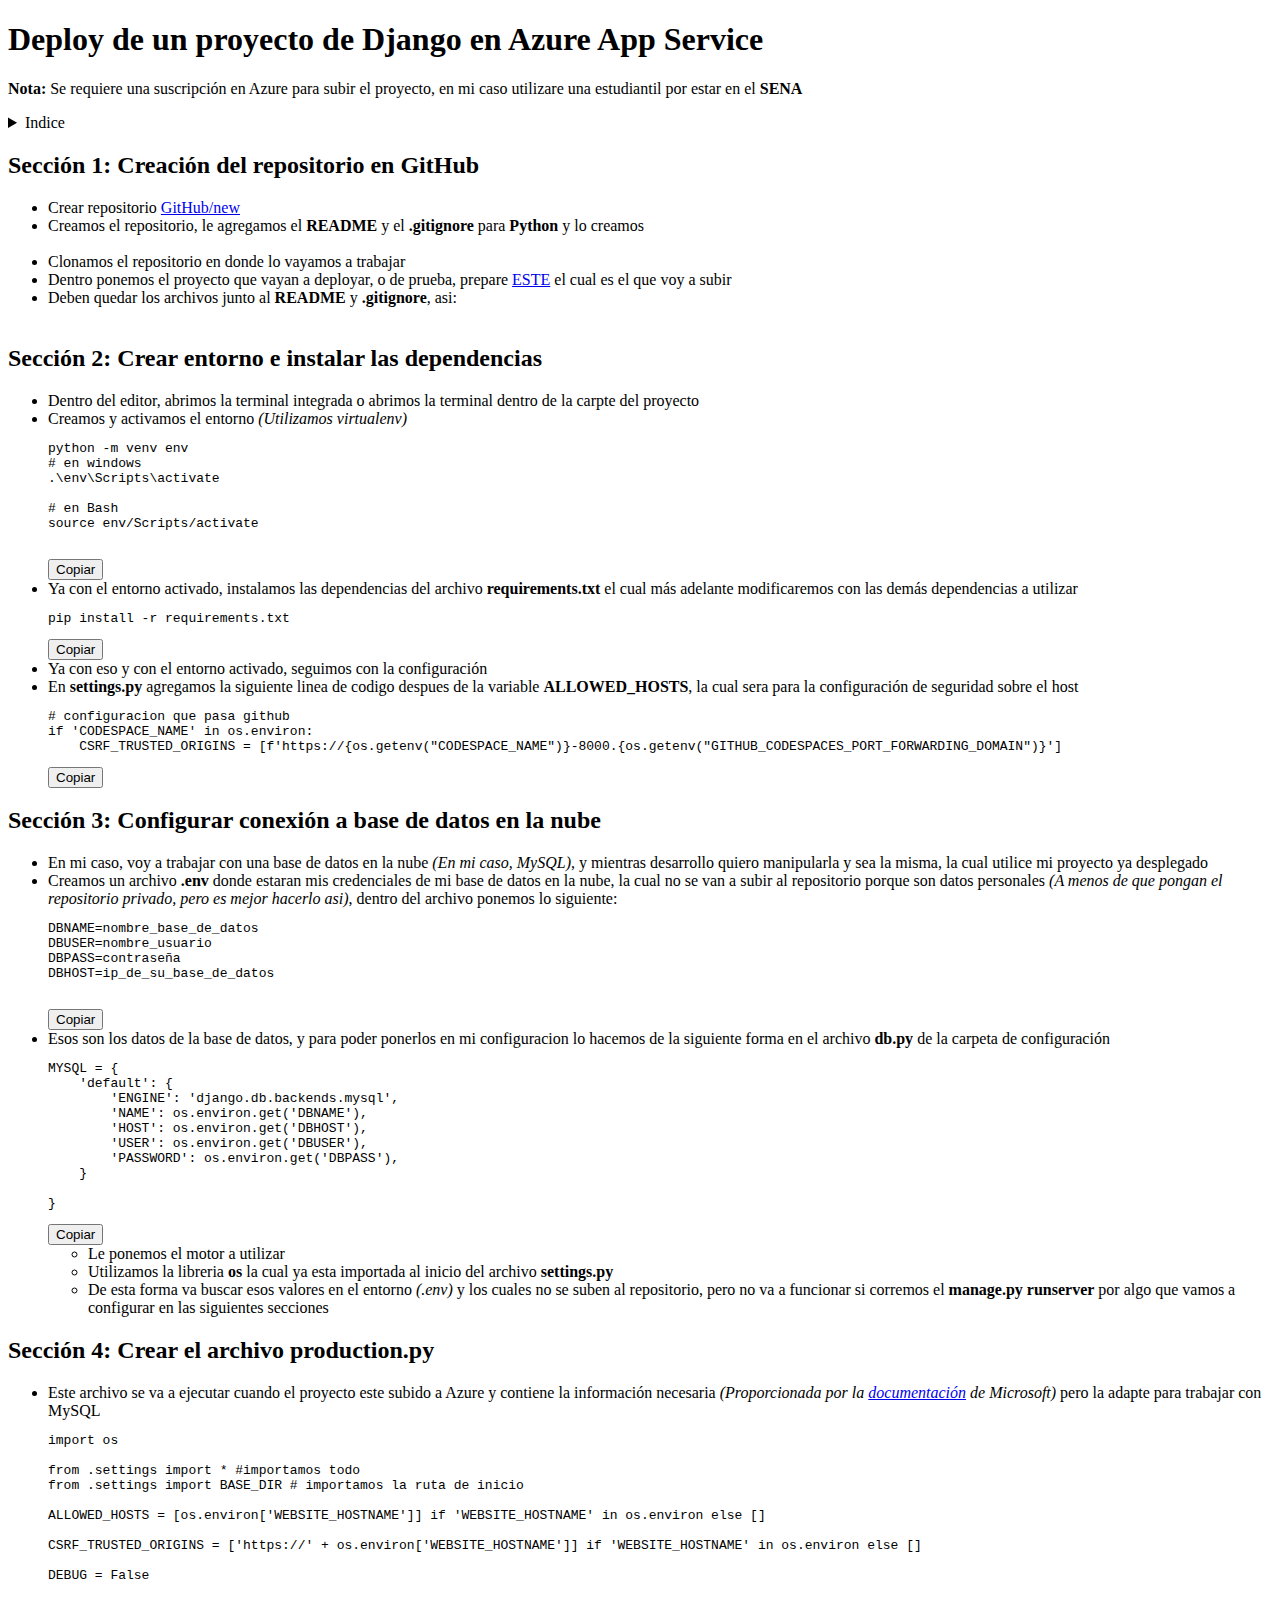
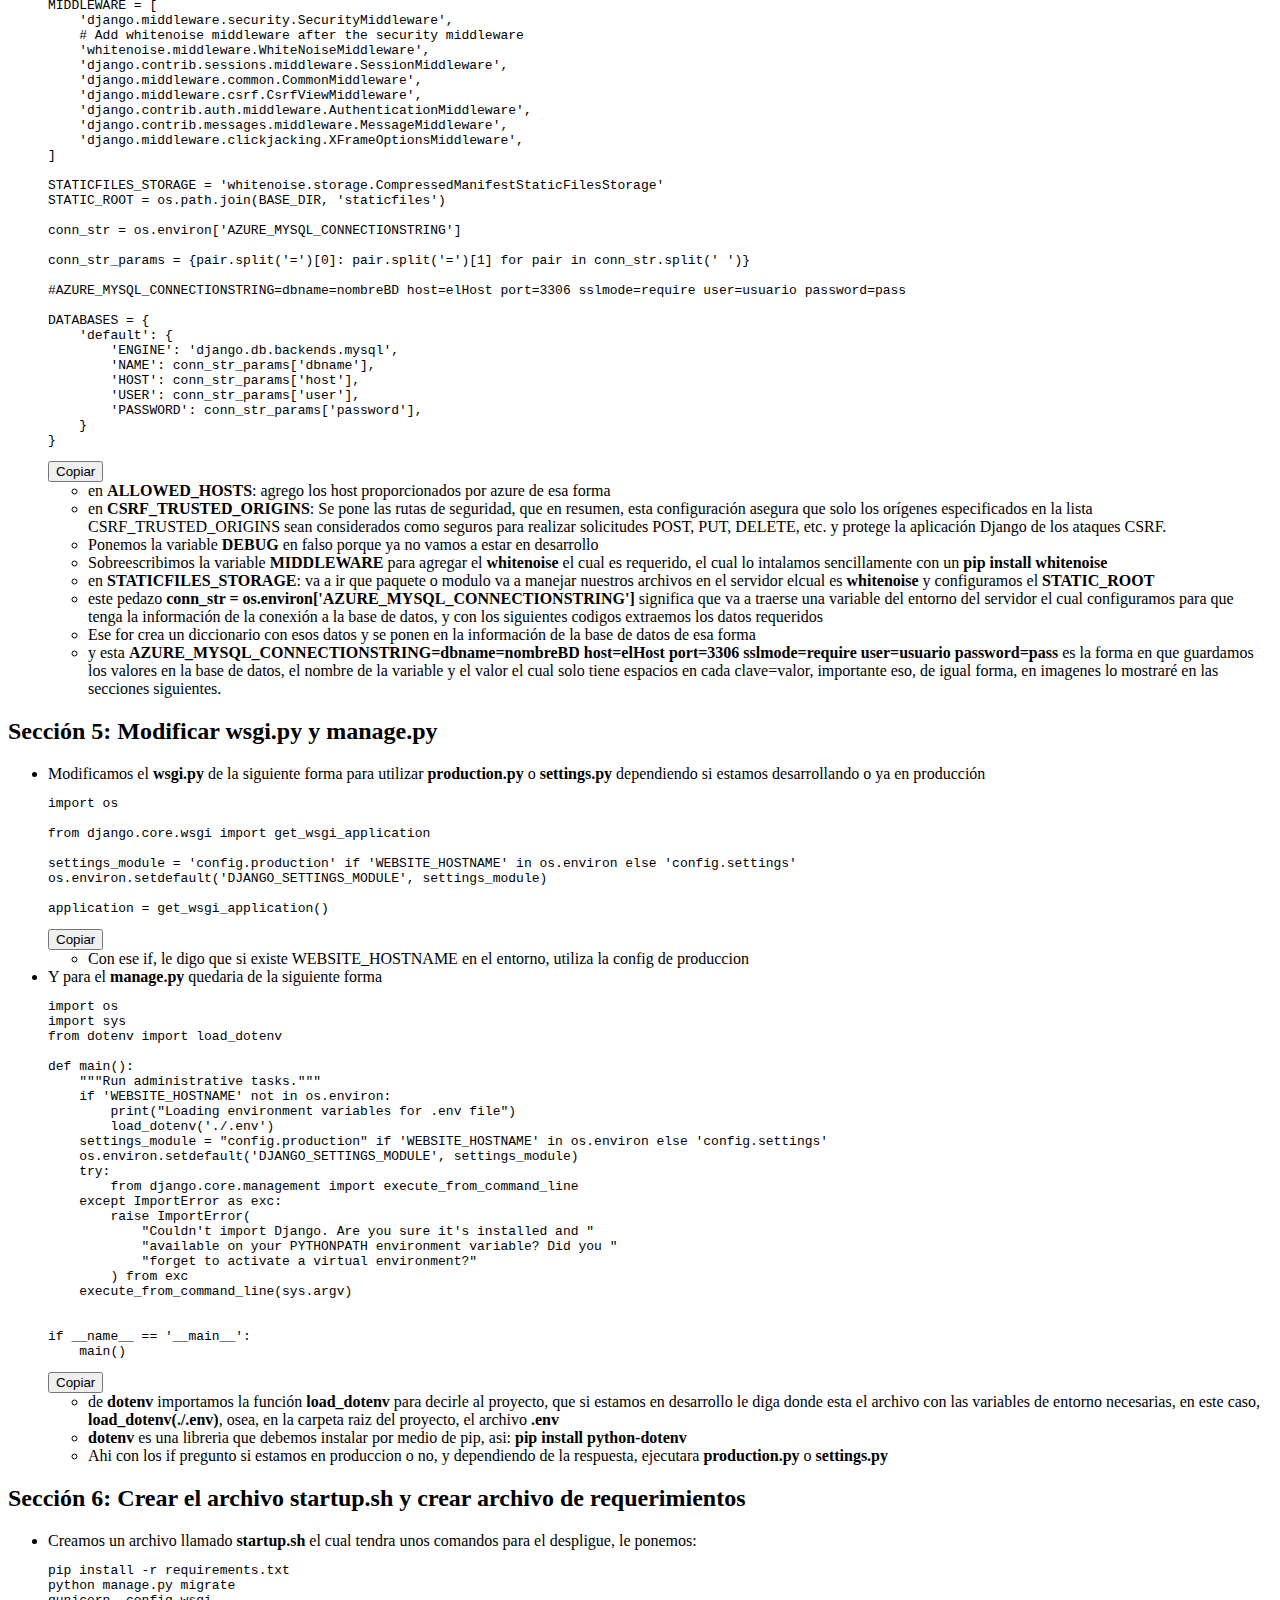
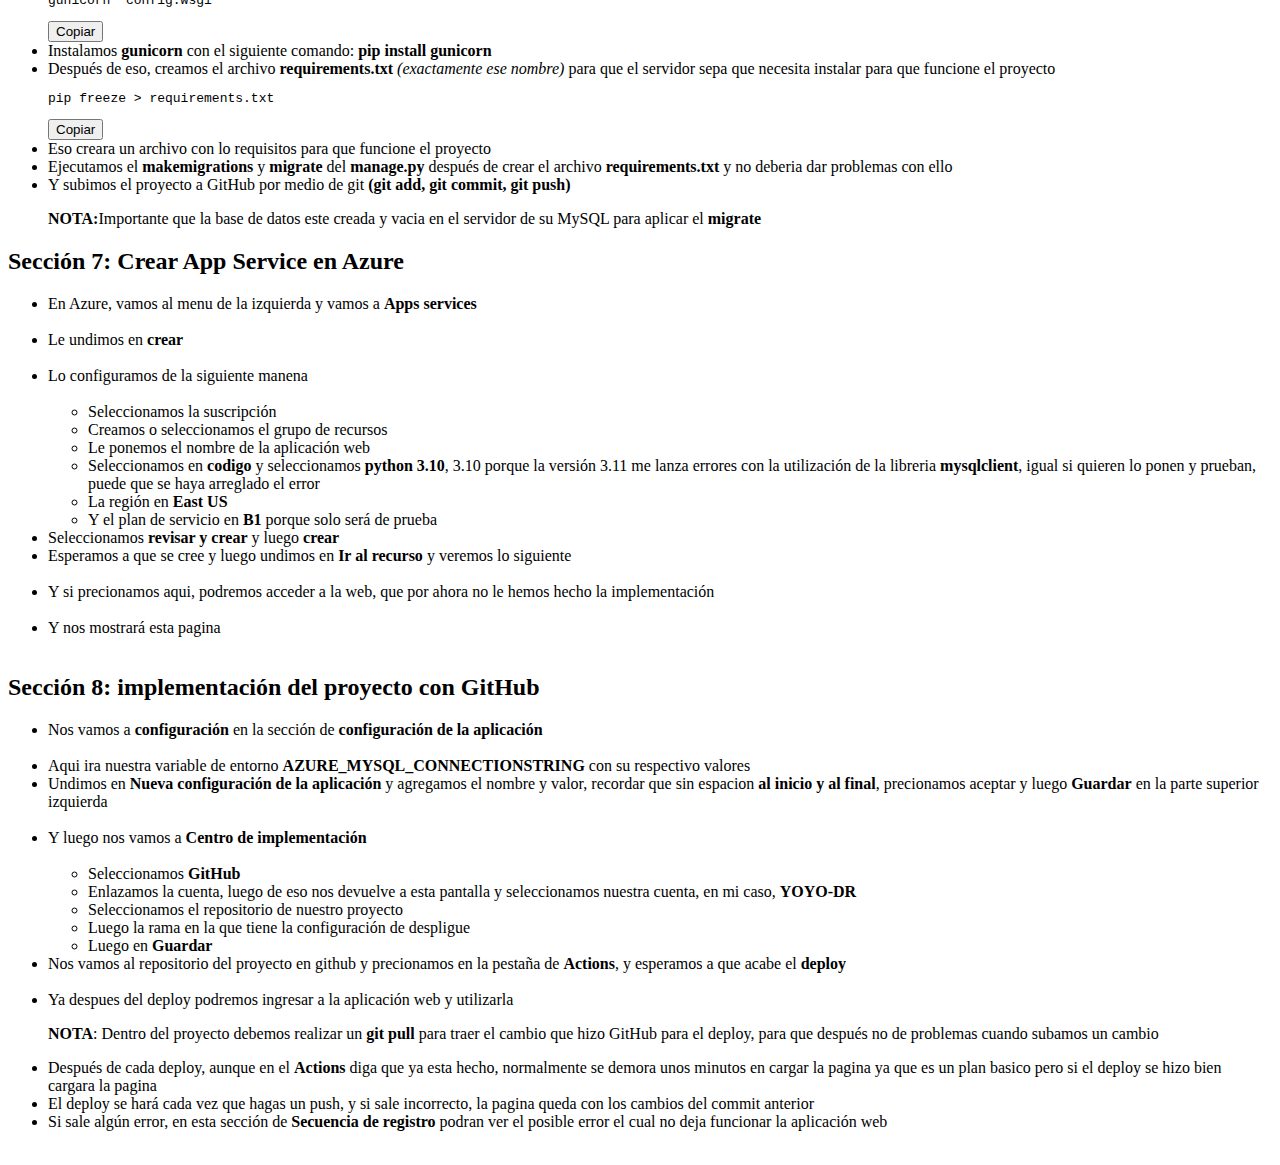
==== django-azure/index.html @ dc8b76ae "nota 8 depliegue" ====
<!DOCTYPE html>
<html lang="en">
  <head>
    <meta charset="UTF-8" />
    <meta http-equiv="X-UA-Compatible" content="IE=edge" />
    <meta name="viewport" content="width=device-width, initial-scale=1.0" />
    <link
      href="https://cdn.jsdelivr.net/npm/bootstrap@5.3.0-alpha3/dist/css/bootstrap.min.css"
      rel="stylesheet"
      integrity="sha384-KK94CHFLLe+nY2dmCWGMq91rCGa5gtU4mk92HdvYe+M/SXH301p5ILy+dN9+nJOZ"
      crossorigin="anonymous"
    />
    <title>Deploy Django Azure</title>
  </head>
  <body>
    <div class="container p-4 bg-dark text-white">
      <!-- Titulo -->
      <h1 id="inicio">Deploy de un proyecto de Django en Azure App Service</h1>
      <!-- Indice -->
      <p class="nota">
        <b>Nota:</b> Se requiere una suscripción en Azure para subir el
        proyecto, en mi caso utilizare una estudiantil por estar en el
        <b>SENA</b>
      </p>
      <details class="details-indice">
        <summary>
          <span class="btn btn-outline-secondary rounded p-1 text-white"
            >Indice</span
          >
        </summary>
        <div class="indice">
          <ul>
            <li>
              <a href="#section-1"
                >Sección 1: Creación del repositorio en GitHub</a
              >
            </li>
            <li>
              <a href="#section-2"
                >Sección 2: Crear entorno e instalar las dependencias</a
              >
            </li>
            <li>
              <a href="#section-3"
                >Sección 3: Configurar conexión a base de datos en la nube</a
              >
            </li>
            <li>
              <a href="#section-4">Sección 4: Crear el archivo production.py</a>
            </li>
            <li>
              <a href="#section-5">Sección 5: Modificar wsgi.py y manage.py</a>
            </li>
            <li>
              <a href="#section-6"
                >Sección 6: Crear el archivo startup.sh y crear archivo de
                requerimientos</a
              >
            </li>
            <li>
              <a href="#section-7">Sección 7: Crear App Service en Azure</a>
            </li>
          </ul>
        </div>
      </details>
      <!-- Descripción -->

      <h2><b>Sección 1</b>: Creación del repositorio en GitHub</h2>
      <ul>
        <li>
          Crear repositorio
          <a href="https://github.com/new" target="_blank">GitHub/new</a>
        </li>
        <li>
          Creamos el repositorio, le agregamos el <b>README</b> y el
          <b>.gitignore</b> para <b>Python</b> y lo creamos
        </li>
        <img
          src="https://djangoyoiner.blob.core.windows.net/portafolio/media/postfolio/images/deploy-1.png"
          alt=""
        />
        <li>Clonamos el repositorio en donde lo vayamos a trabajar</li>
        <li>
          Dentro ponemos el proyecto que vayan a deployar, o de prueba, prepare
          <a
            href="https://www.mediafire.com/file/3m6eqnd81a22gqu/inicio_deploy_django.rar/file"
            target="_blank"
            >ESTE</a
          >
          el cual es el que voy a subir
        </li>
        <li>
          Deben quedar los archivos junto al <b>README</b> y <b>.gitignore</b>,
          asi:
        </li>
        <img
          src="https://djangoyoiner.blob.core.windows.net/portafolio/media/postfolio/images/deploy-2.png"
          alt=""
        />
      </ul>

      <h2><b>Sección 2</b>: Crear entorno e instalar las dependencias</h2>
      <ul>
        <li>
          Dentro del editor, abrimos la terminal integrada o abrimos la terminal
          dentro de la carpte del proyecto
        </li>
        <li>Creamos y activamos el entorno <i>(Utilizamos virtualenv)</i></li>
        <div class="codigo">
          <pre><code id="1">python -m venv env
# en windows
.\env\Scripts\activate

# en Bash
source env/Scripts/activate
          </code></pre>
          <button onclick="copiar('1','a1')" id="a1">Copiar</button>
        </div>
        <li>
          Ya con el entorno activado, instalamos las dependencias del archivo
          <b>requirements.txt</b> el cual más adelante modificaremos con las
          demás dependencias a utilizar
        </li>
        <div class="codigo">
          <pre><code id="2">pip install -r requirements.txt</code></pre>
          <button onclick="copiar('2','a2')" id="a2">Copiar</button>
        </div>
        <li>
          Ya con eso y con el entorno activado, seguimos con la configuración
        </li>
        <li>En <b>settings.py</b> agregamos la siguiente linea de codigo despues de la variable <b>ALLOWED_HOSTS</b>, la cual sera para la configuración de seguridad sobre el host</li>
        <div class="codigo">
          <pre><code id="b1"># configuracion que pasa github
if 'CODESPACE_NAME' in os.environ:
    CSRF_TRUSTED_ORIGINS = [f'https://{os.getenv("CODESPACE_NAME")}-8000.{os.getenv("GITHUB_CODESPACES_PORT_FORWARDING_DOMAIN")}']</code></pre><button onclick="copiar('b1','bb1')" id="bb1">Copiar</button>
        </div>
      </ul>
      <h2><b>Sección 3</b>: Configurar conexión a base de datos en la nube</h2>
      <ul>
        <li>
          En mi caso, voy a trabajar con una base de datos en la nube
          <i>(En mi caso, MySQL)</i>, y mientras desarrollo quiero manipularla y
          sea la misma, la cual utilice mi proyecto ya desplegado
        </li>
        <li>
          Creamos un archivo <b>.env</b> donde estaran mis credenciales de mi
          base de datos en la nube, la cual no se van a subir al repositorio
          porque son datos personales
          <i
            >(A menos de que pongan el repositorio privado, pero es mejor
            hacerlo asi)</i
          >, dentro del archivo ponemos lo siguiente:
        </li>
        <div class="codigo">
          <pre><code id="3">DBNAME=nombre_base_de_datos
DBUSER=nombre_usuario
DBPASS=contraseña
DBHOST=ip_de_su_base_de_datos
        </code></pre>
          <button onclick="copiar('3','a3')" id="a3">Copiar</button>
        </div>
        <li>
          Esos son los datos de la base de datos, y para poder ponerlos en mi
          configuracion lo hacemos de la siguiente forma en el archivo
          <b>db.py</b> de la carpeta de configuración
        </li>
        <div class="codigo">
          <pre><code id="4">MYSQL = {
    'default': {
        'ENGINE': 'django.db.backends.mysql',
        'NAME': os.environ.get('DBNAME'),
        'HOST': os.environ.get('DBHOST'),
        'USER': os.environ.get('DBUSER'),
        'PASSWORD': os.environ.get('DBPASS'),
    }

}</code></pre>
          <button onclick="copiar('4','a4')" id="a4">Copiar</button>
        </div>
        <ul>
          <li>Le ponemos el motor a utilizar</li>
          <li>
            Utilizamos la libreria <b>os</b> la cual ya esta importada al inicio
            del archivo <b>settings.py</b>
          </li>
          <li>
            De esta forma va buscar esos valores en el entorno <i>(.env)</i> y
            los cuales no se suben al repositorio, pero no va a funcionar si
            corremos el <b>manage.py runserver</b> por algo que vamos a
            configurar en las siguientes secciones
          </li>
        </ul>
      </ul>
      <h2><b>Sección 4</b>: Crear el archivo production.py</h2>
      <ul>
        <li>
          Este archivo se va a ejecutar cuando el proyecto este subido a Azure y
          contiene la información necesaria
          <i
            >(Proporcionada por la
            <a
              href="https://learn.microsoft.com/es-es/azure/app-service/tutorial-python-postgresql-app?tabs=flask%2Cwindows&pivots=deploy-portal"
              target="_blank"
              >documentación</a
            >
            de Microsoft)</i
          >
          pero la adapte para trabajar con MySQL
        </li>
        <div class="codigo">
          <pre><code id="5">import os

from .settings import * #importamos todo
from .settings import BASE_DIR # importamos la ruta de inicio

ALLOWED_HOSTS = [os.environ['WEBSITE_HOSTNAME']] if 'WEBSITE_HOSTNAME' in os.environ else []

CSRF_TRUSTED_ORIGINS = ['https://' + os.environ['WEBSITE_HOSTNAME']] if 'WEBSITE_HOSTNAME' in os.environ else []

DEBUG = False

MIDDLEWARE = [
    'django.middleware.security.SecurityMiddleware',
    # Add whitenoise middleware after the security middleware
    'whitenoise.middleware.WhiteNoiseMiddleware',
    'django.contrib.sessions.middleware.SessionMiddleware',
    'django.middleware.common.CommonMiddleware',
    'django.middleware.csrf.CsrfViewMiddleware',
    'django.contrib.auth.middleware.AuthenticationMiddleware',
    'django.contrib.messages.middleware.MessageMiddleware',
    'django.middleware.clickjacking.XFrameOptionsMiddleware',
]

STATICFILES_STORAGE = 'whitenoise.storage.CompressedManifestStaticFilesStorage'
STATIC_ROOT = os.path.join(BASE_DIR, 'staticfiles')

conn_str = os.environ['AZURE_MYSQL_CONNECTIONSTRING']

conn_str_params = {pair.split('=')[0]: pair.split('=')[1] for pair in conn_str.split(' ')}

#AZURE_MYSQL_CONNECTIONSTRING=dbname=nombreBD host=elHost port=3306 sslmode=require user=usuario password=pass

DATABASES = {
    'default': {
        'ENGINE': 'django.db.backends.mysql',
        'NAME': conn_str_params['dbname'],
        'HOST': conn_str_params['host'],
        'USER': conn_str_params['user'],
        'PASSWORD': conn_str_params['password'],
    }
}
</code></pre>
          <button onclick="copiar('5','a5')" id="a5">Copiar</button>
        </div>
        <ul>
          <li>
            en <b>ALLOWED_HOSTS</b>: agrego los host proporcionados por azure de
            esa forma
          </li>
          <li>
            en <b>CSRF_TRUSTED_ORIGINS</b>: Se pone las rutas de seguridad, que
            en resumen, esta configuración asegura que solo los orígenes
            especificados en la lista CSRF_TRUSTED_ORIGINS sean considerados
            como seguros para realizar solicitudes POST, PUT, DELETE, etc. y
            protege la aplicación Django de los ataques CSRF.
          </li>
          <li>
            Ponemos la variable <b>DEBUG</b> en falso porque ya no vamos a estar
            en desarrollo
          </li>
          <li>
            Sobreescribimos la variable <b>MIDDLEWARE</b> para agregar el
            <b>whitenoise</b> el cual es requerido, el cual lo intalamos
            sencillamente con un <b>pip install whitenoise</b>
          </li>
          <li>
            en <b>STATICFILES_STORAGE</b>: va a ir que paquete o modulo va a
            manejar nuestros archivos en el servidor elcual es
            <b>whitenoise</b> y configuramos el <b>STATIC_ROOT</b>
          </li>
          <li>
            este pedazo
            <b>conn_str = os.environ['AZURE_MYSQL_CONNECTIONSTRING']</b>
            significa que va a traerse una variable del entorno del servidor el
            cual configuramos para que tenga la información de la conexión a la
            base de datos, y con los siguientes codigos extraemos los datos
            requeridos
          </li>
          <li>
            Ese for crea un diccionario con esos datos y se ponen en la
            información de la base de datos de esa forma
          </li>
          <li>
            y esta
            <b
              >AZURE_MYSQL_CONNECTIONSTRING=dbname=nombreBD host=elHost
              port=3306 sslmode=require user=usuario password=pass</b
            >
            es la forma en que guardamos los valores en la base de datos, el
            nombre de la variable y el valor el cual solo tiene espacios en cada
            clave=valor, importante eso, de igual forma, en imagenes lo mostraré
            en las secciones siguientes.
          </li>
        </ul>
      </ul>
      <h2><b>Sección 5</b>: Modificar wsgi.py y manage.py</h2>
      <ul>
        <li>
          Modificamos el <b>wsgi.py</b> de la siguiente forma para utilizar
          <b>production.py</b> o <b>settings.py</b> dependiendo si estamos
          desarrollando o ya en producción
        </li>
        <div class="codigo">
          <pre><code id="6">import os

from django.core.wsgi import get_wsgi_application

settings_module = 'config.production' if 'WEBSITE_HOSTNAME' in os.environ else 'config.settings'
os.environ.setdefault('DJANGO_SETTINGS_MODULE', settings_module)

application = get_wsgi_application()</code></pre>
          <button onclick="copiar('6','a6')" id="a6">Copiar</button>
        </div>
        <ul>
          <li>
            Con ese if, le digo que si existe WEBSITE_HOSTNAME en el entorno,
            utiliza la config de produccion
          </li>
        </ul>
        <li>Y para el <b>manage.py</b> quedaria de la siguiente forma</li>
        <div class="codigo">
          <pre><code id="7">import os
import sys
from dotenv import load_dotenv

def main():
    """Run administrative tasks."""
    if 'WEBSITE_HOSTNAME' not in os.environ:
        print("Loading environment variables for .env file")
        load_dotenv('./.env')
    settings_module = "config.production" if 'WEBSITE_HOSTNAME' in os.environ else 'config.settings'
    os.environ.setdefault('DJANGO_SETTINGS_MODULE', settings_module)
    try:
        from django.core.management import execute_from_command_line
    except ImportError as exc:
        raise ImportError(
            "Couldn't import Django. Are you sure it's installed and "
            "available on your PYTHONPATH environment variable? Did you "
            "forget to activate a virtual environment?"
        ) from exc
    execute_from_command_line(sys.argv)


if __name__ == '__main__':
    main()</code></pre>
          <button onclick="copiar('7','a7')" id="a7">Copiar</button>
        </div>
        <ul>
          <li>
            de <b>dotenv</b> importamos la función <b>load_dotenv</b> para
            decirle al proyecto, que si estamos en desarrollo le diga donde esta
            el archivo con las variables de entorno necesarias, en este caso,
            <b>load_dotenv(./.env)</b>, osea, en la carpeta raiz del proyecto,
            el archivo <b>.env</b>
          </li>
          <li>
            <b>dotenv</b> es una libreria que debemos instalar por medio de pip,
            asi: <b>pip install python-dotenv</b>
          </li>
          <li>
            Ahi con los if pregunto si estamos en produccion o no, y dependiendo
            de la respuesta, ejecutara <b>production.py</b> o <b>settings.py</b>
          </li>
        </ul>
      </ul>
      <h2>
        <b>Sección 6</b>: Crear el archivo startup.sh y crear archivo de
        requerimientos
      </h2>
      <ul>
        <li>
          Creamos un archivo llamado <b>startup.sh</b> el cual tendra unos
          comandos para el despligue, le ponemos:
        </li>
        <div class="codigo">
          <pre><code id="8">pip install -r requirements.txt
python manage.py migrate
gunicorn  config.wsgi</code></pre>
          <button onclick="copiar('8','a8')" id="a8">Copiar</button>
        </div>
        <li>
          Instalamos <b>gunicorn</b> con el siguiente comando:
          <b>pip install gunicorn</b>
        </li>
        <li>
          Después de eso, creamos el archivo <b>requirements.txt</b>
          <i>(exactamente ese nombre)</i> para que el servidor sepa que necesita
          instalar para que funcione el proyecto
        </li>
        <div class="codigo">
          <pre><code id="9">pip freeze > requirements.txt</code></pre>
          <button onclick="copiar('9','a9')" id="a9">Copiar</button>
        </div>
        <li>
          Eso creara un archivo con lo requisitos para que funcione el proyecto
        </li>
        <li>
          Ejecutamos el <b>makemigrations</b> y <b>migrate</b> del
          <b>manage.py</b> después de crear el archivo <b>requirements.txt</b> y
          no deberia dar problemas con ello
        </li>
        <li>
          Y subimos el proyecto a GitHub por medio de git
          <b>(git add, git commit, git push)</b>
        </li>
        <p class="nota">
          <b>NOTA:</b>Importante que la base de datos este creada y vacia en el
          servidor de su MySQL para aplicar el <b>migrate</b>
        </p>
      </ul>
      <h2><b>Sección 7</b>: Crear App Service en Azure</h2>
      <ul>
        <li>
          En Azure, vamos al menu de la izquierda y vamos a <b>Apps services</b>
        </li>
        <img
          src="https://djangoyoiner.blob.core.windows.net/portafolio/media/postfolio/images/deploy-3.png"
          alt=""
        />
        <li>Le undimos en <b>crear</b></li>
        <img
          src="https://djangoyoiner.blob.core.windows.net/portafolio/media/postfolio/images/deploy-4.png"
          alt=""
        />
        <li>Lo configuramos de la siguiente manena</li>
        <img
          src="https://djangoyoiner.blob.core.windows.net/portafolio/media/postfolio/images/deploy-5.png"
          alt=""
        />
        <ul>
          <li>Seleccionamos la suscripción</li>
          <li>Creamos o seleccionamos el grupo de recursos</li>
          <li>Le ponemos el nombre de la aplicación web</li>
          <li>
            Seleccionamos en <b>codigo</b> y seleccionamos <b>python 3.10</b>,
            3.10 porque la versión 3.11 me lanza errores con la utilización de
            la libreria <b>mysqlclient</b>, igual si quieren lo ponen y prueban,
            puede que se haya arreglado el error
          </li>
          <li>La región en <b>East US</b></li>
          <li>Y el plan de servicio en <b>B1</b> porque solo será de prueba</li>
        </ul>
        <li>Seleccionamos <b>revisar y crear</b> y luego <b>crear</b></li>
        <li>
          Esperamos a que se cree y luego undimos en <b>Ir al recurso</b> y
          veremos lo siguiente
        </li>
        <img
          src="https://djangoyoiner.blob.core.windows.net/portafolio/media/postfolio/images/deploy-6.png"
          alt=""
        />
        <li>
          Y si precionamos aqui, podremos acceder a la web, que por ahora no le
          hemos hecho la implementación
        </li>
        <img
          src="https://djangoyoiner.blob.core.windows.net/portafolio/media/postfolio/images/deploy-7.png"
          alt=""
        />
        <li>Y nos mostrará esta pagina</li>
        <img
          src="https://djangoyoiner.blob.core.windows.net/portafolio/media/postfolio/images/deploy-8.png"
          alt=""
        />
      </ul>
      <h2><b>Sección 8</b>: implementación del proyecto con GitHub</h2>
      <ul>
        <li>Nos vamos a <b>configuración</b> en la sección de <b>configuración de la aplicación</b></li>
        <img src="https://djangoyoiner.blob.core.windows.net/portafolio/media/postfolio/images/deploy-9.png" alt="">
        <li>Aqui ira nuestra variable de entorno <b>AZURE_MYSQL_CONNECTIONSTRING</b> con su respectivo valores</li>
        <li>Undimos en <b>Nueva configuración de la aplicación</b> y agregamos el nombre y valor, recordar que sin espacion <b>al inicio y al final</b>, precionamos aceptar y luego <b>Guardar</b> en la parte superior izquierda</li>
        <img src="https://djangoyoiner.blob.core.windows.net/portafolio/media/postfolio/images/deploy-10.png" alt="">
        <li>Y luego nos vamos a <b>Centro de implementación</b></li>
        <img src="https://djangoyoiner.blob.core.windows.net/portafolio/media/postfolio/images/deploy-11.png" alt="">
        <ul>
          <li>Seleccionamos <b>GitHub</b></li>
          <li>Enlazamos la cuenta, luego de eso nos devuelve a esta pantalla y seleccionamos nuestra cuenta, en mi caso, <b>YOYO-DR</b></li>
          <li>Seleccionamos el repositorio de nuestro proyecto</li>
          <li>Luego la rama en la que tiene la configuración de despligue</li>
        <li>Luego en <b>Guardar</b></li>
        </ul>
        <li>Nos vamos al repositorio del proyecto en github y precionamos en la pestaña de <b>Actions</b>, y esperamos a que acabe el <b>deploy</b></li>
        <img src="https://djangoyoiner.blob.core.windows.net/portafolio/media/postfolio/images/deploy-12.png" alt="">
        <li>Ya despues del deploy podremos ingresar a la aplicación web y utilizarla</li>
        <p class="nota"><b>NOTA</b>: Dentro del proyecto debemos realizar un <b>git pull</b> para traer el cambio que hizo GitHub para el deploy, para que después no de problemas cuando subamos un cambio</p>
        <li>Después de cada deploy, aunque en el <b>Actions</b> diga que ya esta hecho, normalmente se demora unos minutos en cargar la pagina ya que es un plan basico pero si el deploy se hizo bien cargara la pagina</li>
        <li>El deploy se hará cada vez que hagas un push, y si sale incorrecto, la pagina queda con los cambios del commit anterior</li>
        <li>Si sale algún error, en esta sección de <b>Secuencia de registro</b> podran ver el posible error el cual no deja funcionar la aplicación web</li>
        <img src="https://djangoyoiner.blob.core.windows.net/portafolio/media/postfolio/images/deploy-13.png" alt="">
      </ul>
    </div>

    <script
      src="https://cdn.jsdelivr.net/npm/bootstrap@5.3.0-alpha3/dist/js/bootstrap.bundle.min.js"
      integrity="sha384-ENjdO4Dr2bkBIFxQpeoTz1HIcje39Wm4jDKdf19U8gI4ddQ3GYNS7NTKfAdVQSZe"
      crossorigin="anonymous"
    ></script>
  </body>
</html>
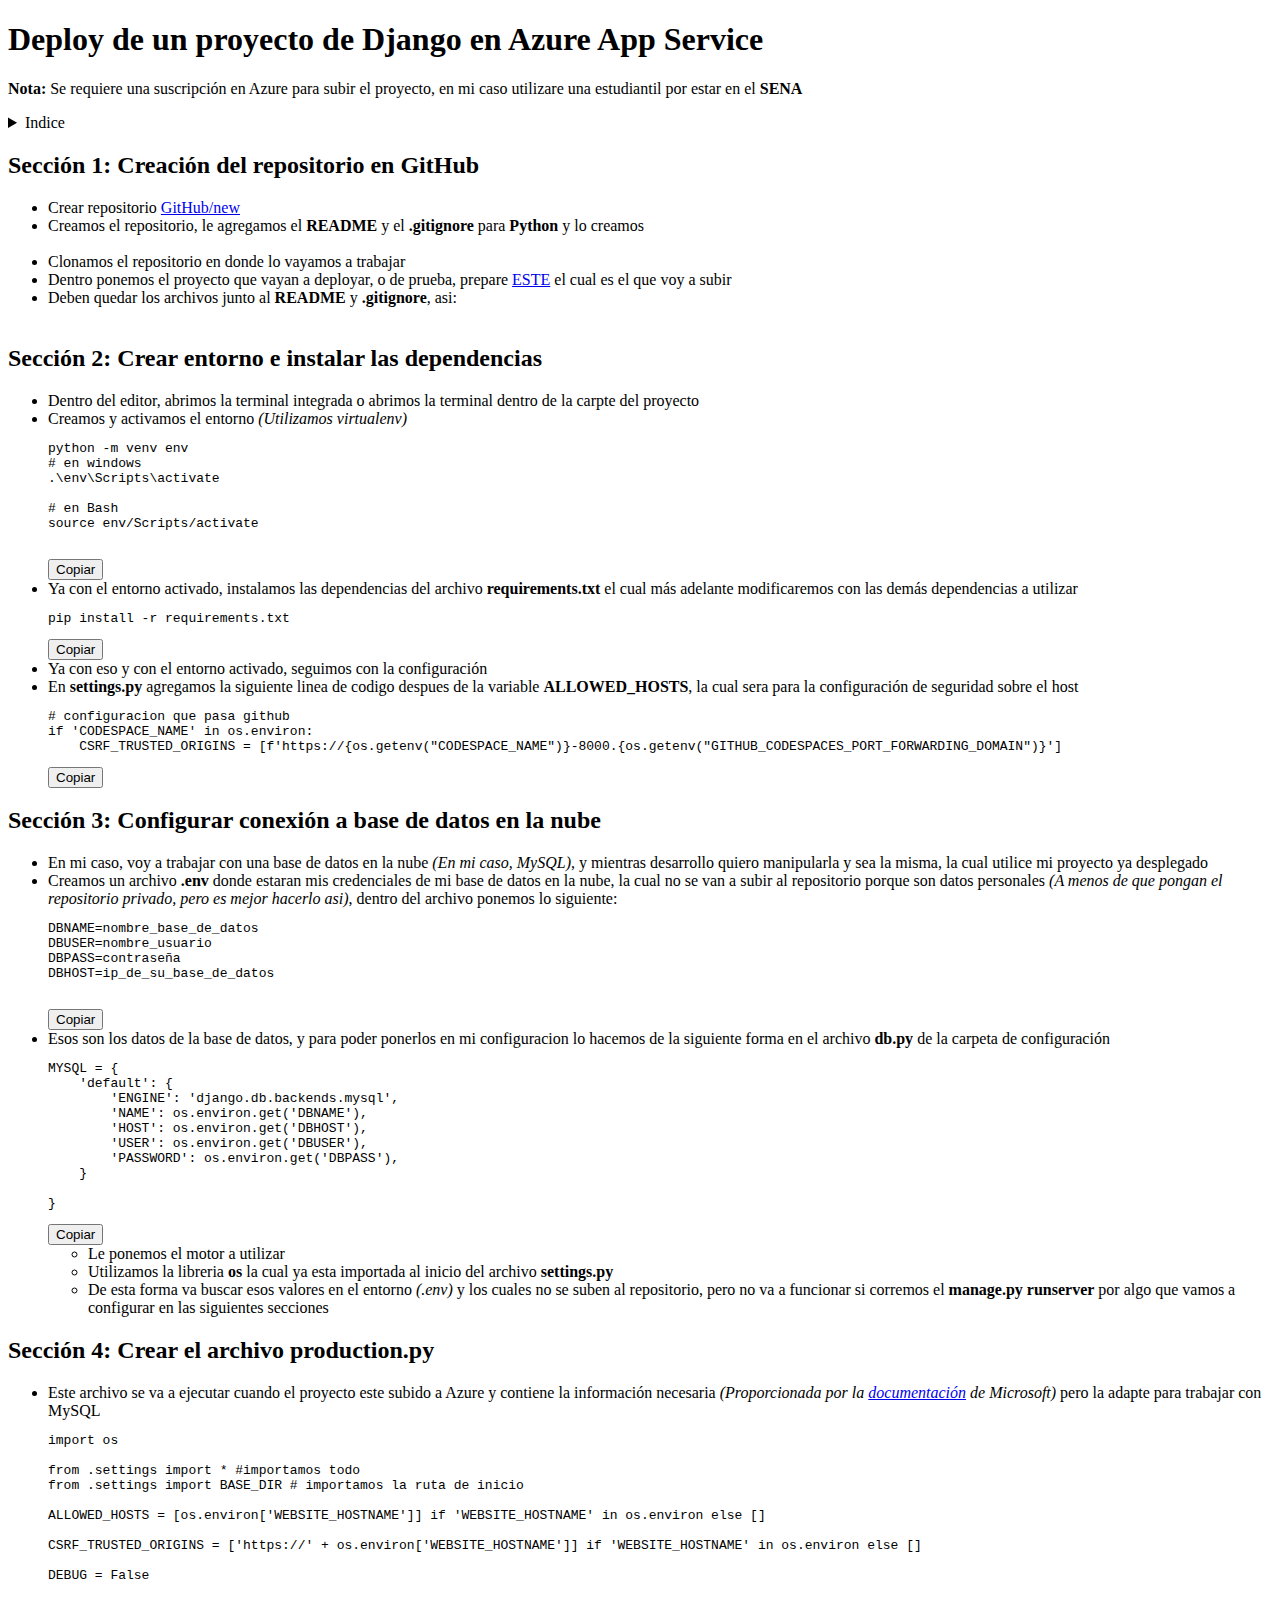
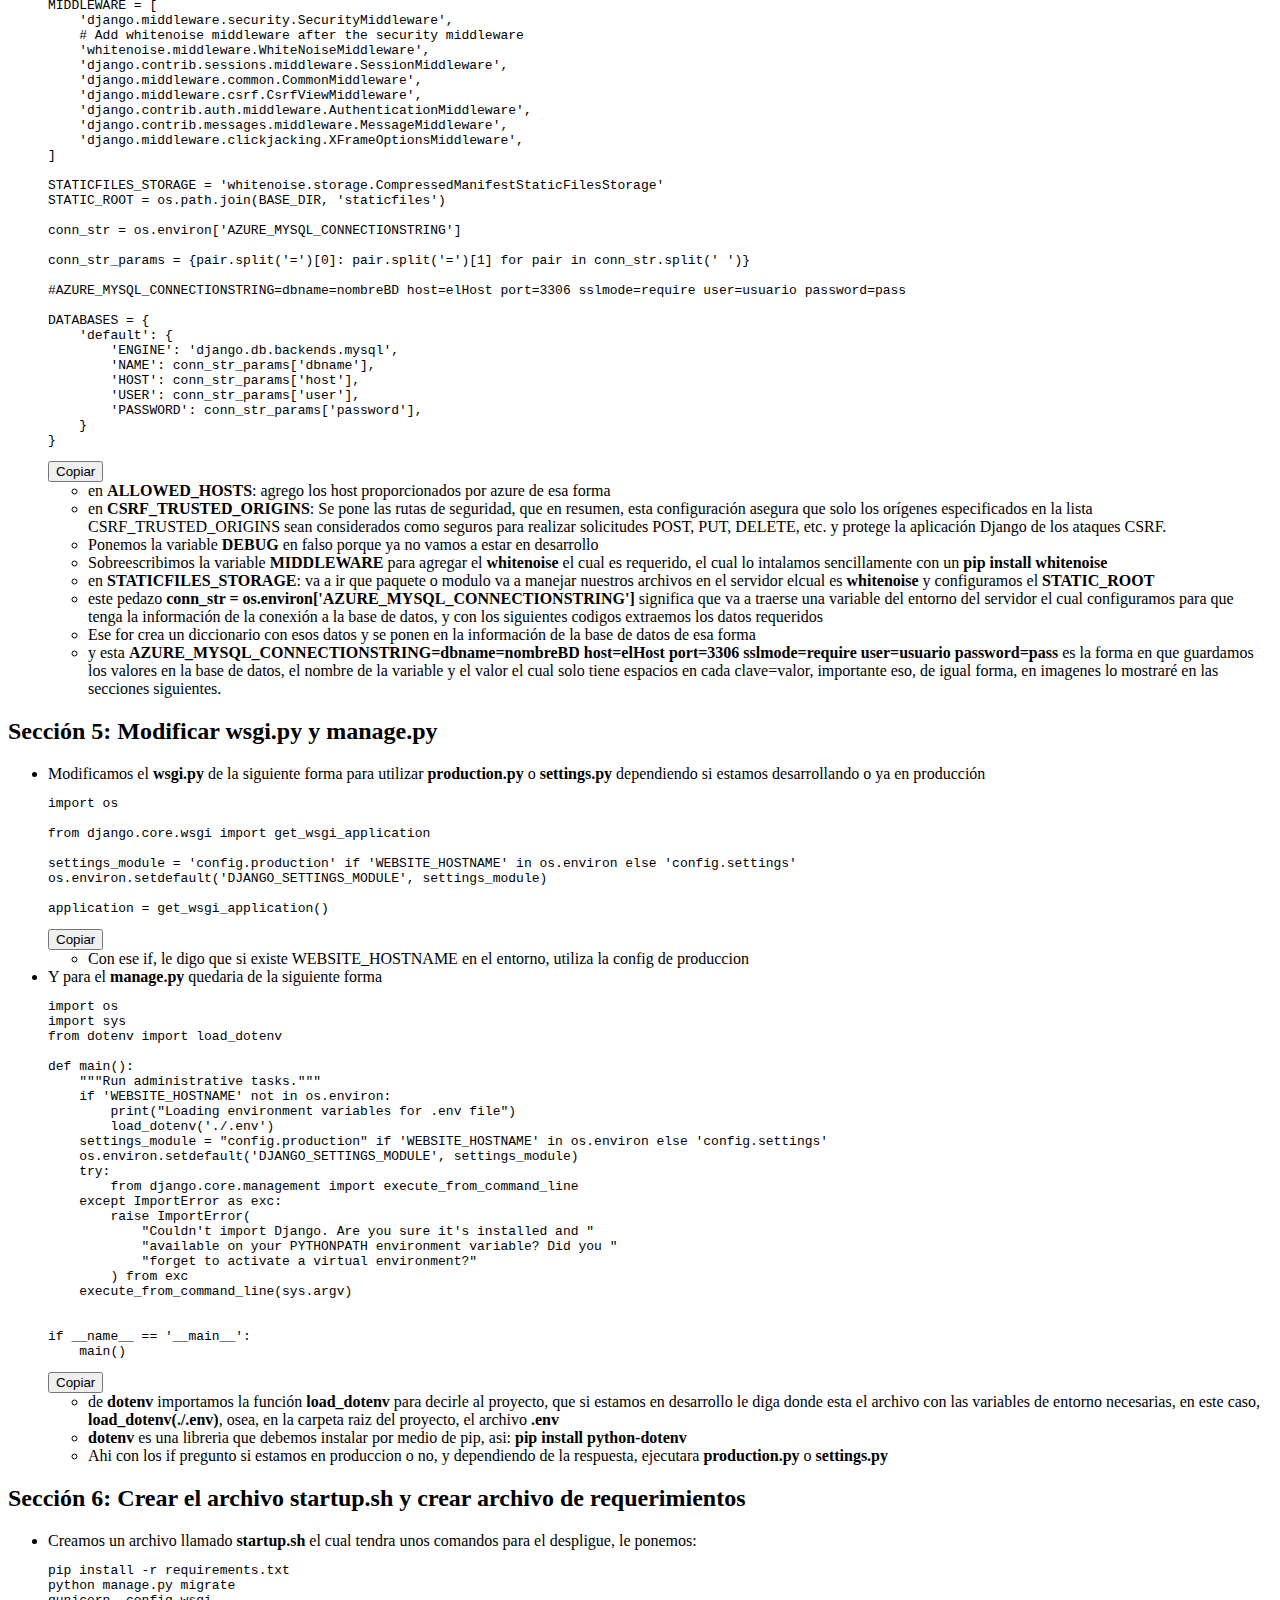
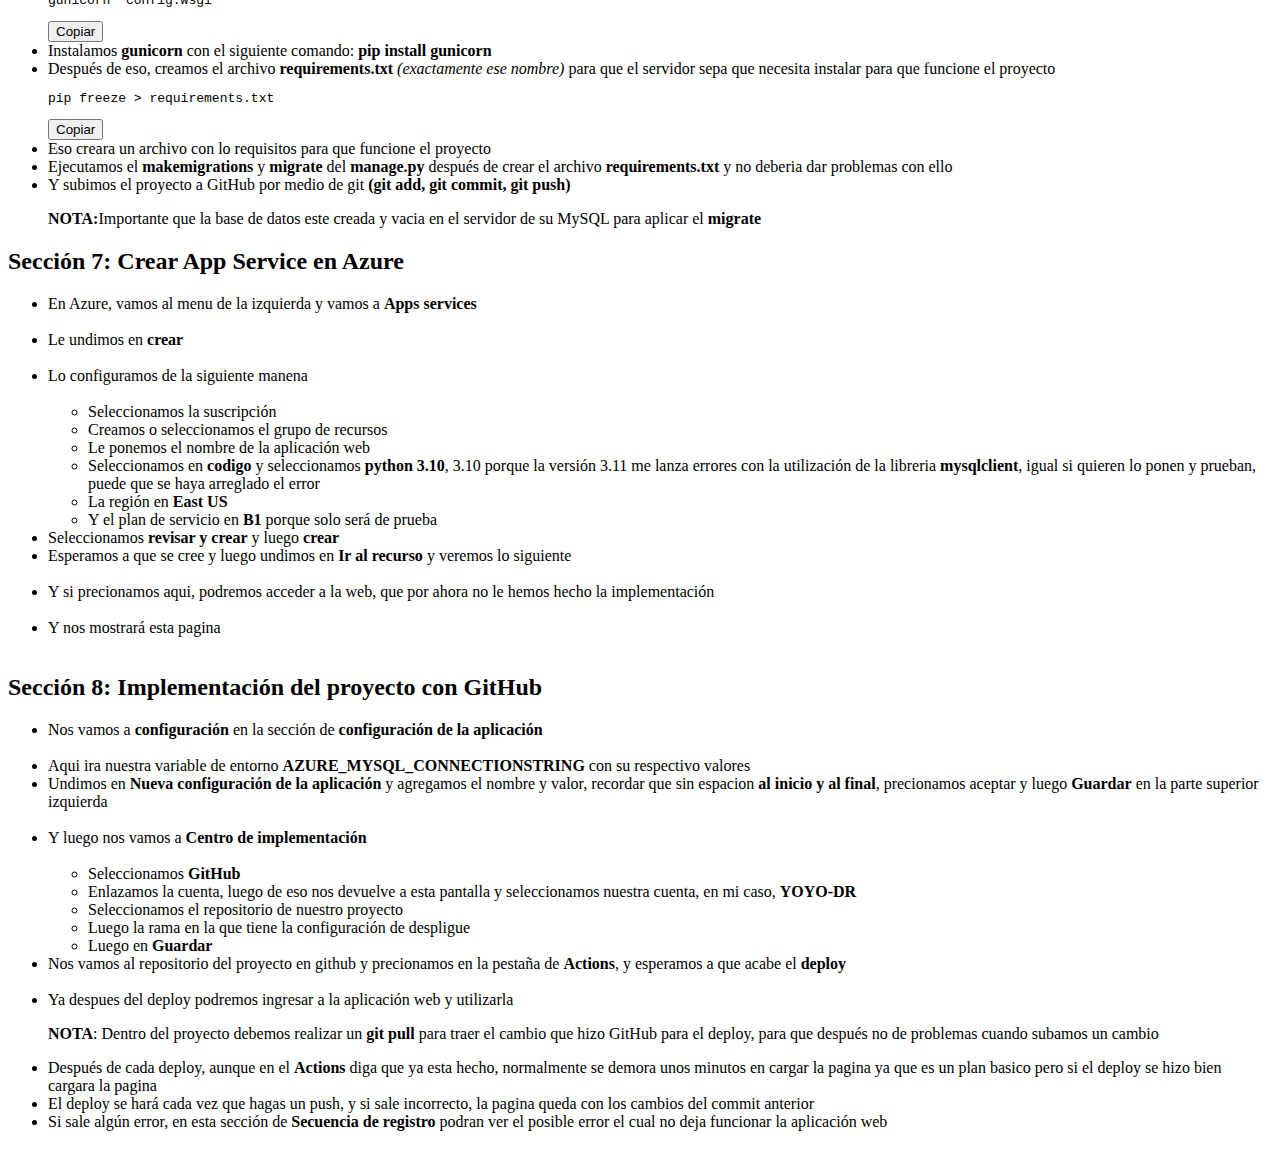
==== commit f7f4e1b1: "nota 8 depliegue" ====
--- a/django-azure/index.html
+++ b/django-azure/index.html
@@ -473,7 +473,7 @@
           alt=""
         />
       </ul>
-      <h2><b>Sección 8</b>: implementación del proyecto con GitHub</h2>
+      <h2><b>Sección 8</b>: Implementación del proyecto con GitHub</h2>
       <ul>
         <li>Nos vamos a <b>configuración</b> en la sección de <b>configuración de la aplicación</b></li>
         <img src="https://djangoyoiner.blob.core.windows.net/portafolio/media/postfolio/images/deploy-9.png" alt="">
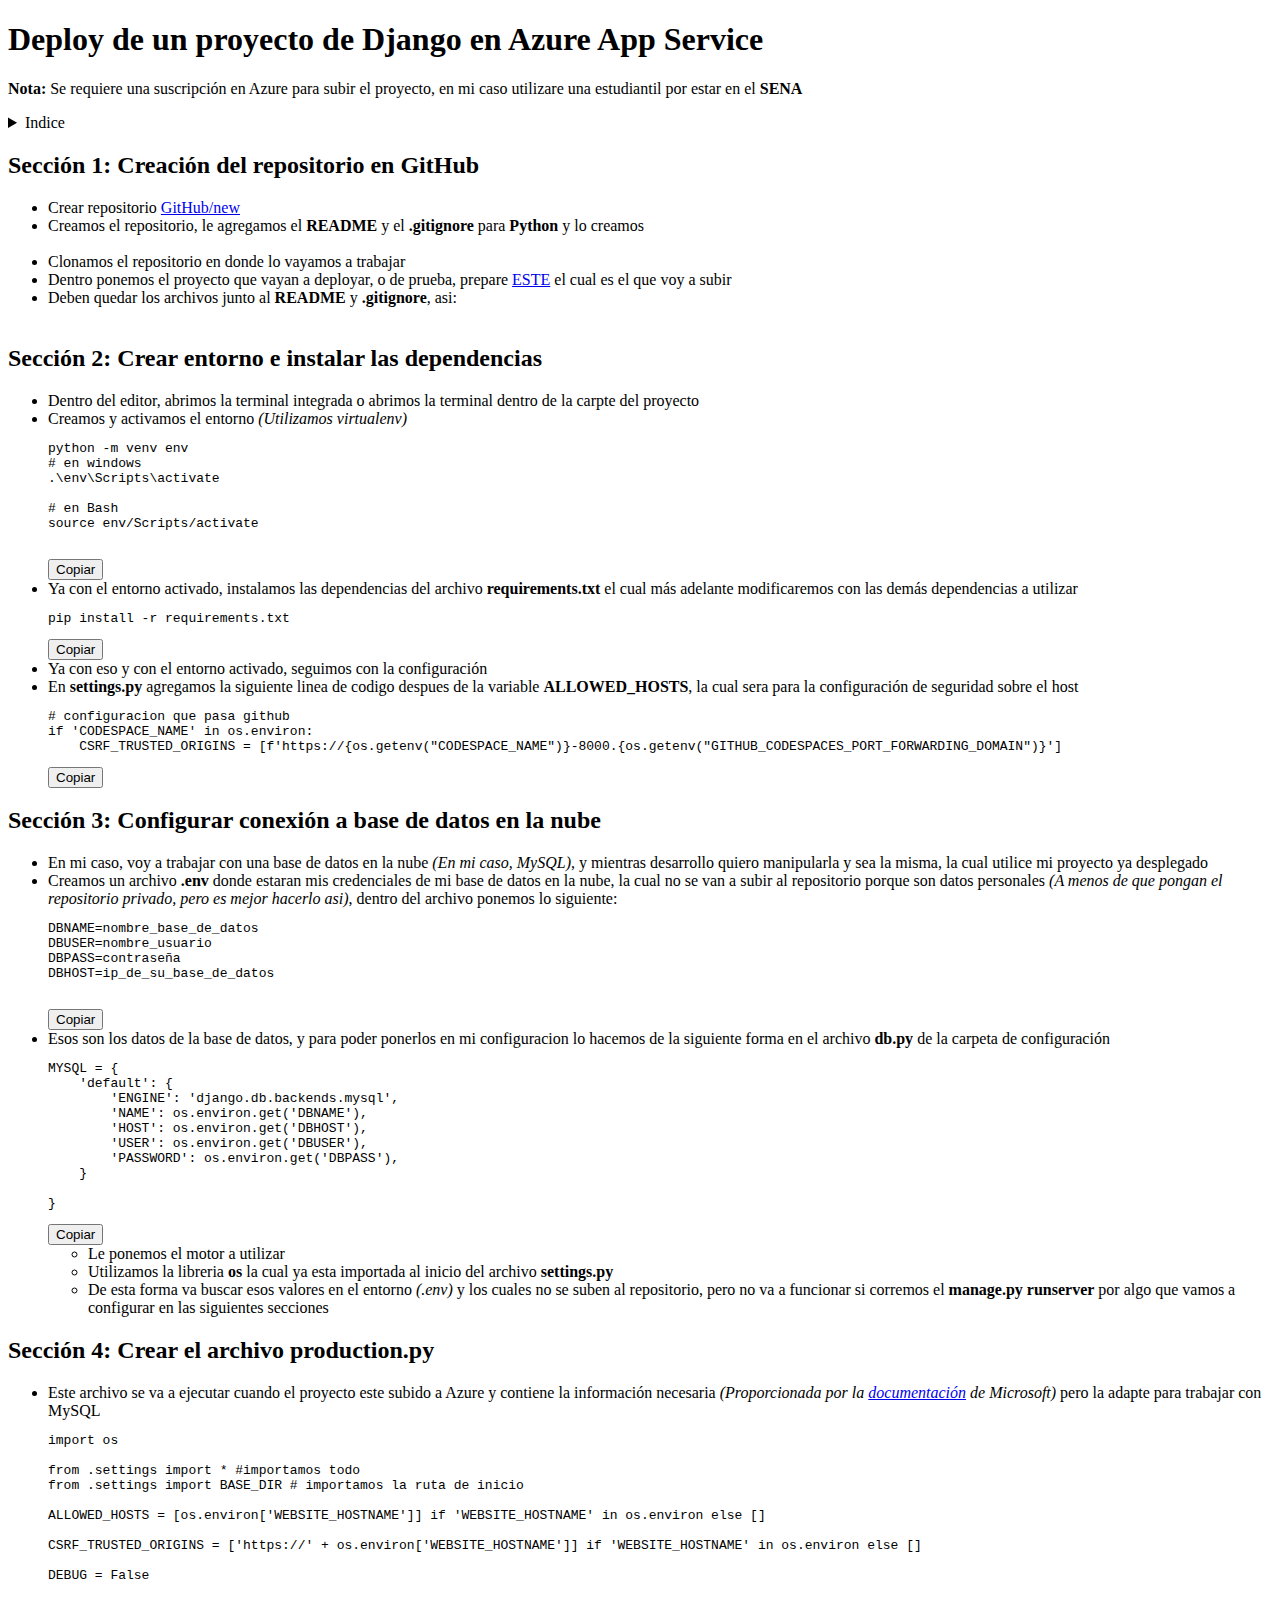
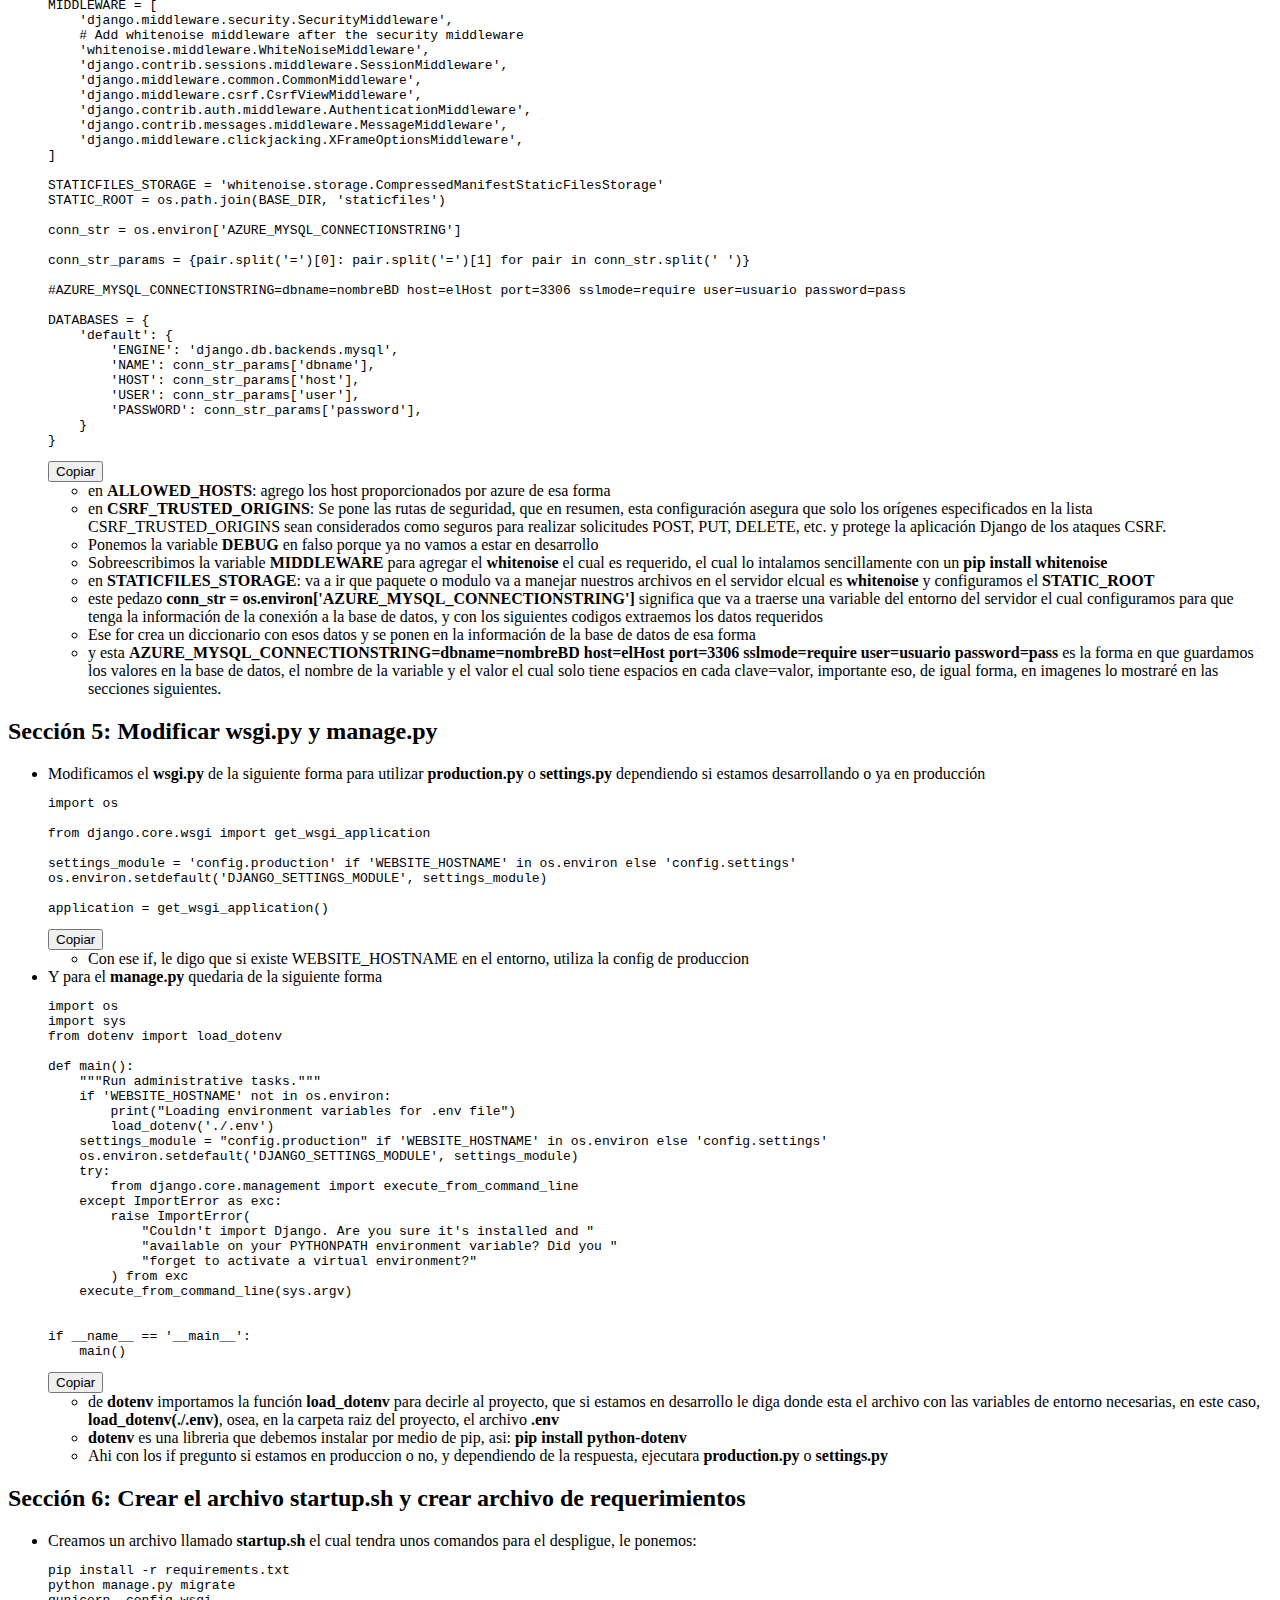
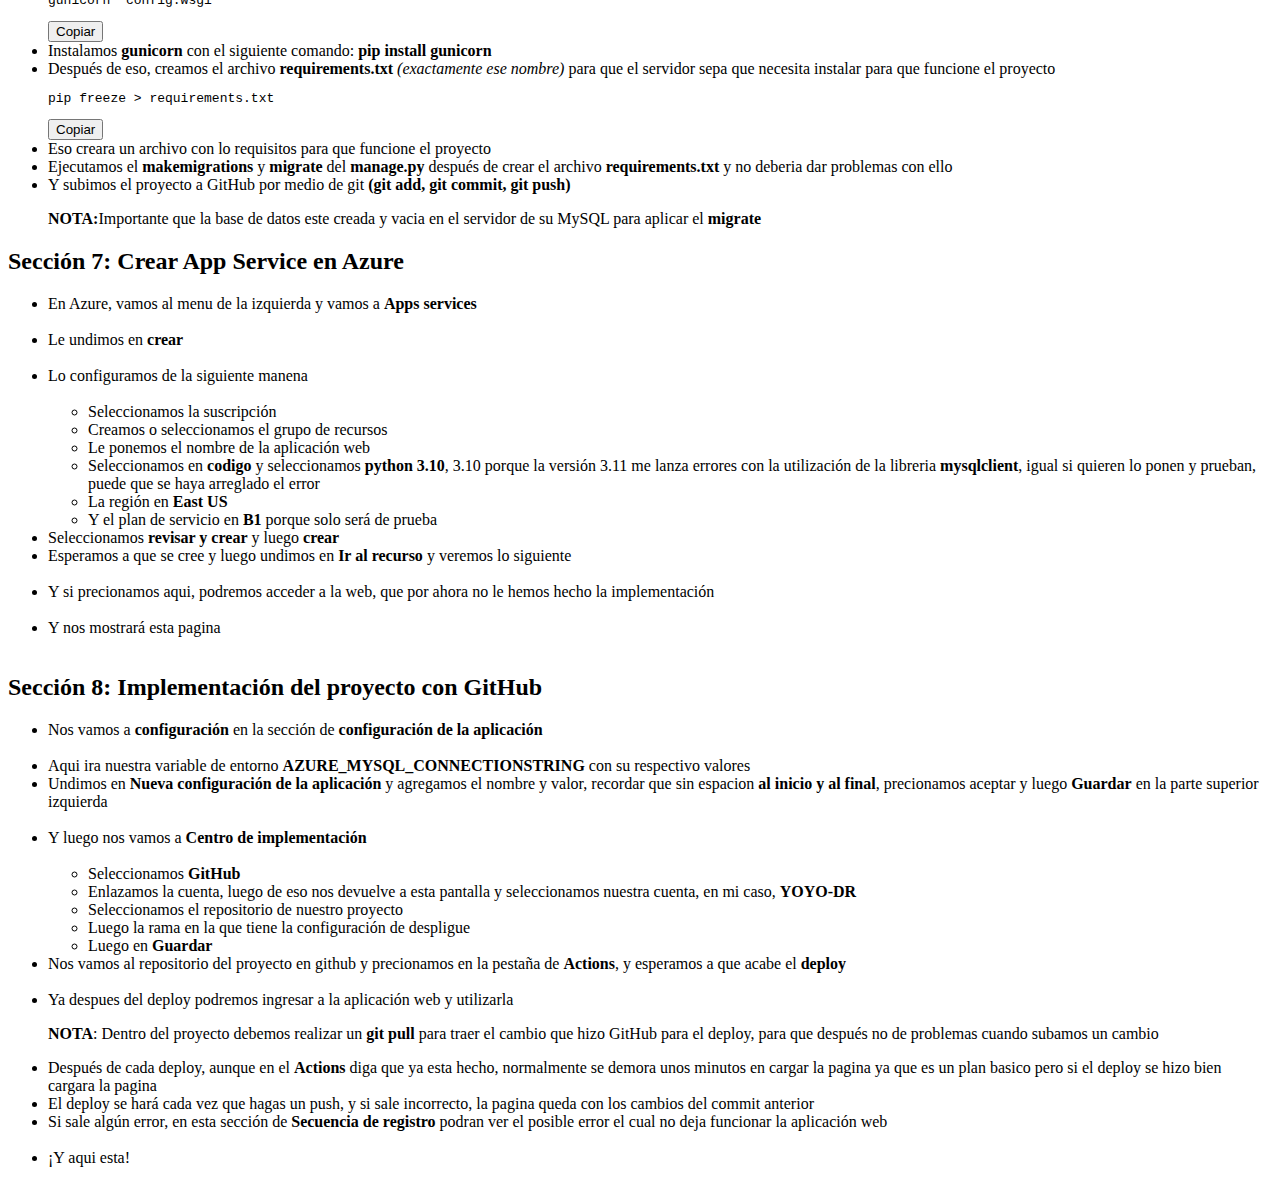
==== commit 4ab3be6e: "nota 8 depliegue" ====
--- a/django-azure/index.html
+++ b/django-azure/index.html
@@ -60,6 +60,11 @@
             <li>
               <a href="#section-7">Sección 7: Crear App Service en Azure</a>
             </li>
+            <li>
+              <a href="#section-8"
+                >Sección 8: Implementación del proyecto con GitHub</a
+              >
+            </li>
           </ul>
         </div>
       </details>
@@ -128,11 +133,16 @@
         <li>
           Ya con eso y con el entorno activado, seguimos con la configuración
         </li>
-        <li>En <b>settings.py</b> agregamos la siguiente linea de codigo despues de la variable <b>ALLOWED_HOSTS</b>, la cual sera para la configuración de seguridad sobre el host</li>
+        <li>
+          En <b>settings.py</b> agregamos la siguiente linea de codigo despues
+          de la variable <b>ALLOWED_HOSTS</b>, la cual sera para la
+          configuración de seguridad sobre el host
+        </li>
         <div class="codigo">
           <pre><code id="b1"># configuracion que pasa github
 if 'CODESPACE_NAME' in os.environ:
-    CSRF_TRUSTED_ORIGINS = [f'https://{os.getenv("CODESPACE_NAME")}-8000.{os.getenv("GITHUB_CODESPACES_PORT_FORWARDING_DOMAIN")}']</code></pre><button onclick="copiar('b1','bb1')" id="bb1">Copiar</button>
+    CSRF_TRUSTED_ORIGINS = [f'https://{os.getenv("CODESPACE_NAME")}-8000.{os.getenv("GITHUB_CODESPACES_PORT_FORWARDING_DOMAIN")}']</code></pre>
+          <button onclick="copiar('b1','bb1')" id="bb1">Copiar</button>
         </div>
       </ul>
       <h2><b>Sección 3</b>: Configurar conexión a base de datos en la nube</h2>
@@ -475,28 +485,80 @@
       </ul>
       <h2><b>Sección 8</b>: Implementación del proyecto con GitHub</h2>
       <ul>
-        <li>Nos vamos a <b>configuración</b> en la sección de <b>configuración de la aplicación</b></li>
-        <img src="https://djangoyoiner.blob.core.windows.net/portafolio/media/postfolio/images/deploy-9.png" alt="">
-        <li>Aqui ira nuestra variable de entorno <b>AZURE_MYSQL_CONNECTIONSTRING</b> con su respectivo valores</li>
-        <li>Undimos en <b>Nueva configuración de la aplicación</b> y agregamos el nombre y valor, recordar que sin espacion <b>al inicio y al final</b>, precionamos aceptar y luego <b>Guardar</b> en la parte superior izquierda</li>
-        <img src="https://djangoyoiner.blob.core.windows.net/portafolio/media/postfolio/images/deploy-10.png" alt="">
+        <li>
+          Nos vamos a <b>configuración</b> en la sección de
+          <b>configuración de la aplicación</b>
+        </li>
+        <img
+          src="https://djangoyoiner.blob.core.windows.net/portafolio/media/postfolio/images/deploy-9.png"
+          alt=""
+        />
+        <li>
+          Aqui ira nuestra variable de entorno
+          <b>AZURE_MYSQL_CONNECTIONSTRING</b> con su respectivo valores
+        </li>
+        <li>
+          Undimos en <b>Nueva configuración de la aplicación</b> y agregamos el
+          nombre y valor, recordar que sin espacion <b>al inicio y al final</b>,
+          precionamos aceptar y luego <b>Guardar</b> en la parte superior
+          izquierda
+        </li>
+        <img
+          src="https://djangoyoiner.blob.core.windows.net/portafolio/media/postfolio/images/deploy-10.png"
+          alt=""
+        />
         <li>Y luego nos vamos a <b>Centro de implementación</b></li>
-        <img src="https://djangoyoiner.blob.core.windows.net/portafolio/media/postfolio/images/deploy-11.png" alt="">
+        <img
+          src="https://djangoyoiner.blob.core.windows.net/portafolio/media/postfolio/images/deploy-11.png"
+          alt=""
+        />
         <ul>
           <li>Seleccionamos <b>GitHub</b></li>
-          <li>Enlazamos la cuenta, luego de eso nos devuelve a esta pantalla y seleccionamos nuestra cuenta, en mi caso, <b>YOYO-DR</b></li>
+          <li>
+            Enlazamos la cuenta, luego de eso nos devuelve a esta pantalla y
+            seleccionamos nuestra cuenta, en mi caso, <b>YOYO-DR</b>
+          </li>
           <li>Seleccionamos el repositorio de nuestro proyecto</li>
           <li>Luego la rama en la que tiene la configuración de despligue</li>
-        <li>Luego en <b>Guardar</b></li>
+          <li>Luego en <b>Guardar</b></li>
         </ul>
-        <li>Nos vamos al repositorio del proyecto en github y precionamos en la pestaña de <b>Actions</b>, y esperamos a que acabe el <b>deploy</b></li>
-        <img src="https://djangoyoiner.blob.core.windows.net/portafolio/media/postfolio/images/deploy-12.png" alt="">
-        <li>Ya despues del deploy podremos ingresar a la aplicación web y utilizarla</li>
-        <p class="nota"><b>NOTA</b>: Dentro del proyecto debemos realizar un <b>git pull</b> para traer el cambio que hizo GitHub para el deploy, para que después no de problemas cuando subamos un cambio</p>
-        <li>Después de cada deploy, aunque en el <b>Actions</b> diga que ya esta hecho, normalmente se demora unos minutos en cargar la pagina ya que es un plan basico pero si el deploy se hizo bien cargara la pagina</li>
-        <li>El deploy se hará cada vez que hagas un push, y si sale incorrecto, la pagina queda con los cambios del commit anterior</li>
-        <li>Si sale algún error, en esta sección de <b>Secuencia de registro</b> podran ver el posible error el cual no deja funcionar la aplicación web</li>
-        <img src="https://djangoyoiner.blob.core.windows.net/portafolio/media/postfolio/images/deploy-13.png" alt="">
+        <li>
+          Nos vamos al repositorio del proyecto en github y precionamos en la
+          pestaña de <b>Actions</b>, y esperamos a que acabe el <b>deploy</b>
+        </li>
+        <img
+          src="https://djangoyoiner.blob.core.windows.net/portafolio/media/postfolio/images/deploy-12.png"
+          alt=""
+        />
+        <li>
+          Ya despues del deploy podremos ingresar a la aplicación web y
+          utilizarla
+        </li>
+        <p class="nota">
+          <b>NOTA</b>: Dentro del proyecto debemos realizar un
+          <b>git pull</b> para traer el cambio que hizo GitHub para el deploy,
+          para que después no de problemas cuando subamos un cambio
+        </p>
+        <li>
+          Después de cada deploy, aunque en el <b>Actions</b> diga que ya esta
+          hecho, normalmente se demora unos minutos en cargar la pagina ya que
+          es un plan basico pero si el deploy se hizo bien cargara la pagina
+        </li>
+        <li>
+          El deploy se hará cada vez que hagas un push, y si sale incorrecto, la
+          pagina queda con los cambios del commit anterior
+        </li>
+        <li>
+          Si sale algún error, en esta sección de
+          <b>Secuencia de registro</b> podran ver el posible error el cual no
+          deja funcionar la aplicación web
+        </li>
+        <img
+          src="https://djangoyoiner.blob.core.windows.net/portafolio/media/postfolio/images/deploy-13.png"
+          alt=""
+        />
+        <li>¡Y aqui esta!</li>
+        <a href="https://prueba-deploy.azurewebsites.net/"><img src="https://djangoyoiner.blob.core.windows.net/portafolio/media/postfolio/images/deploy-14.png" alt=""></a>
       </ul>
     </div>
 
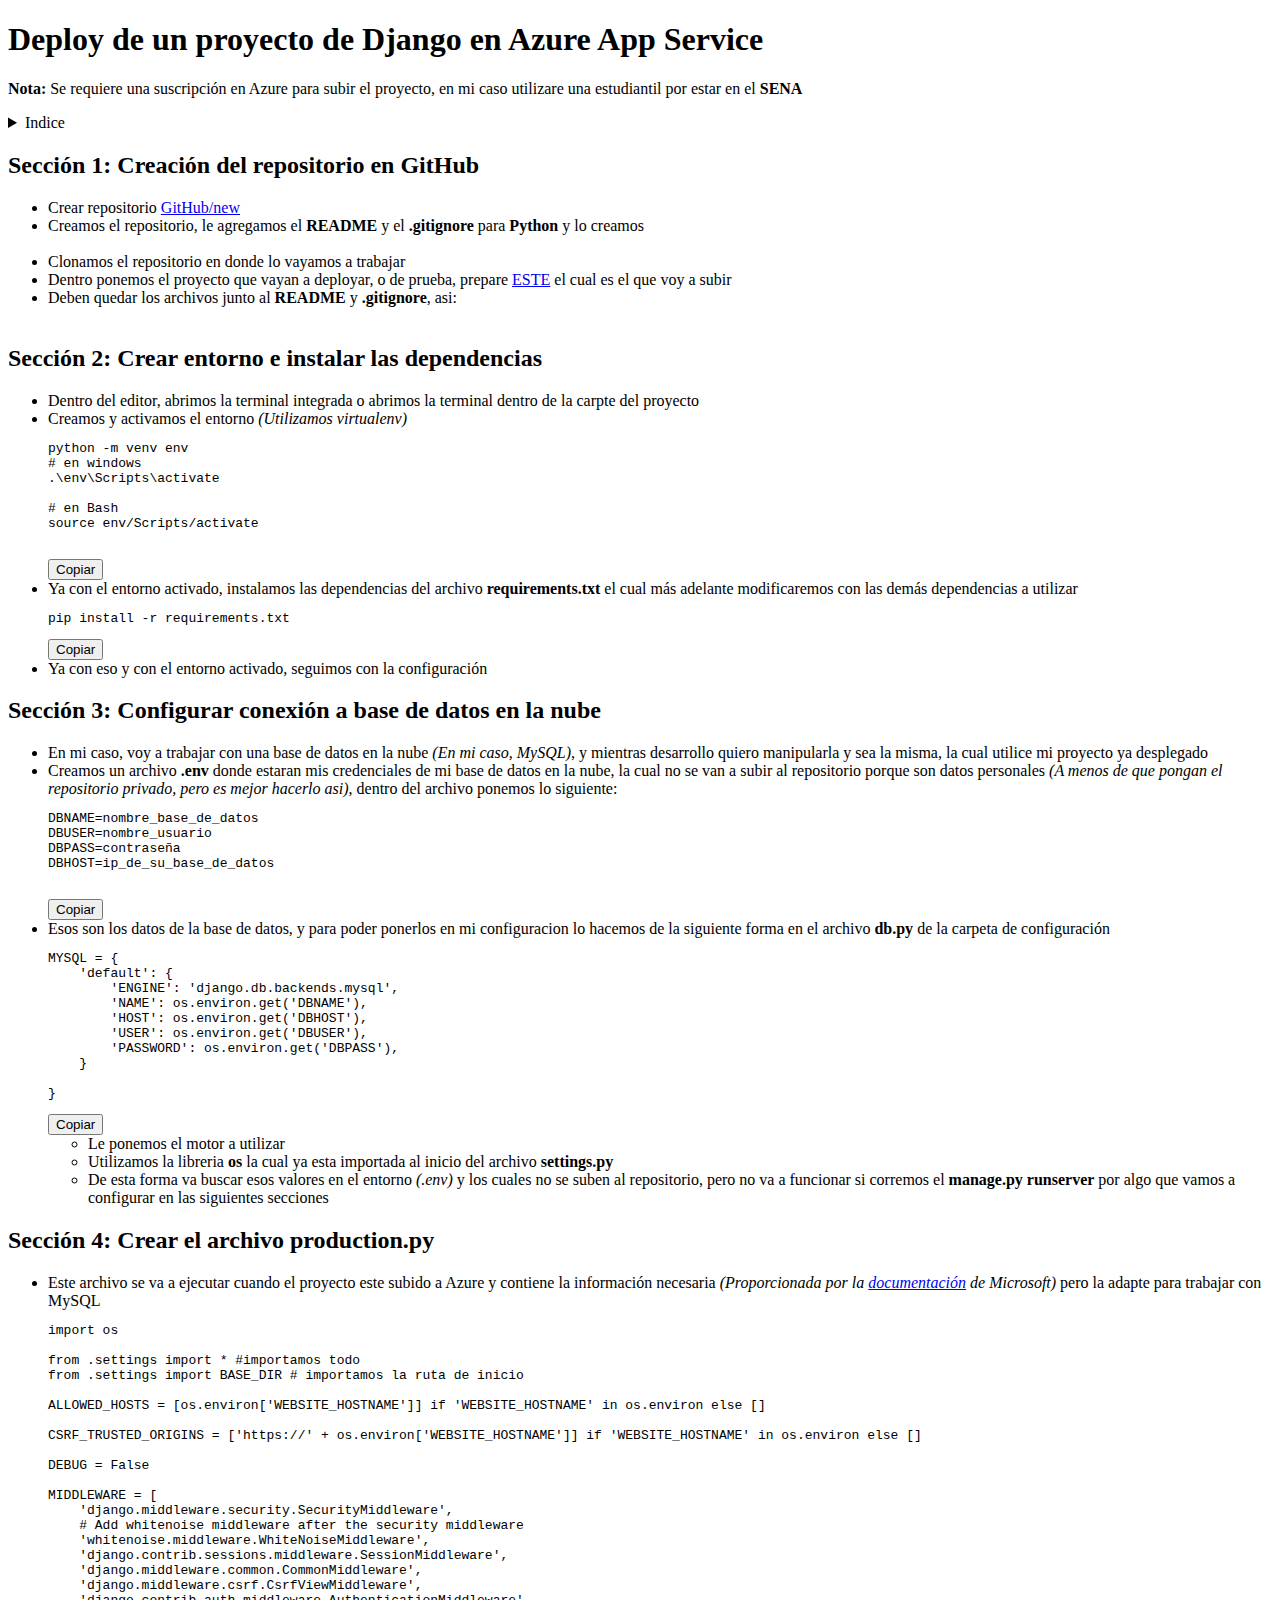
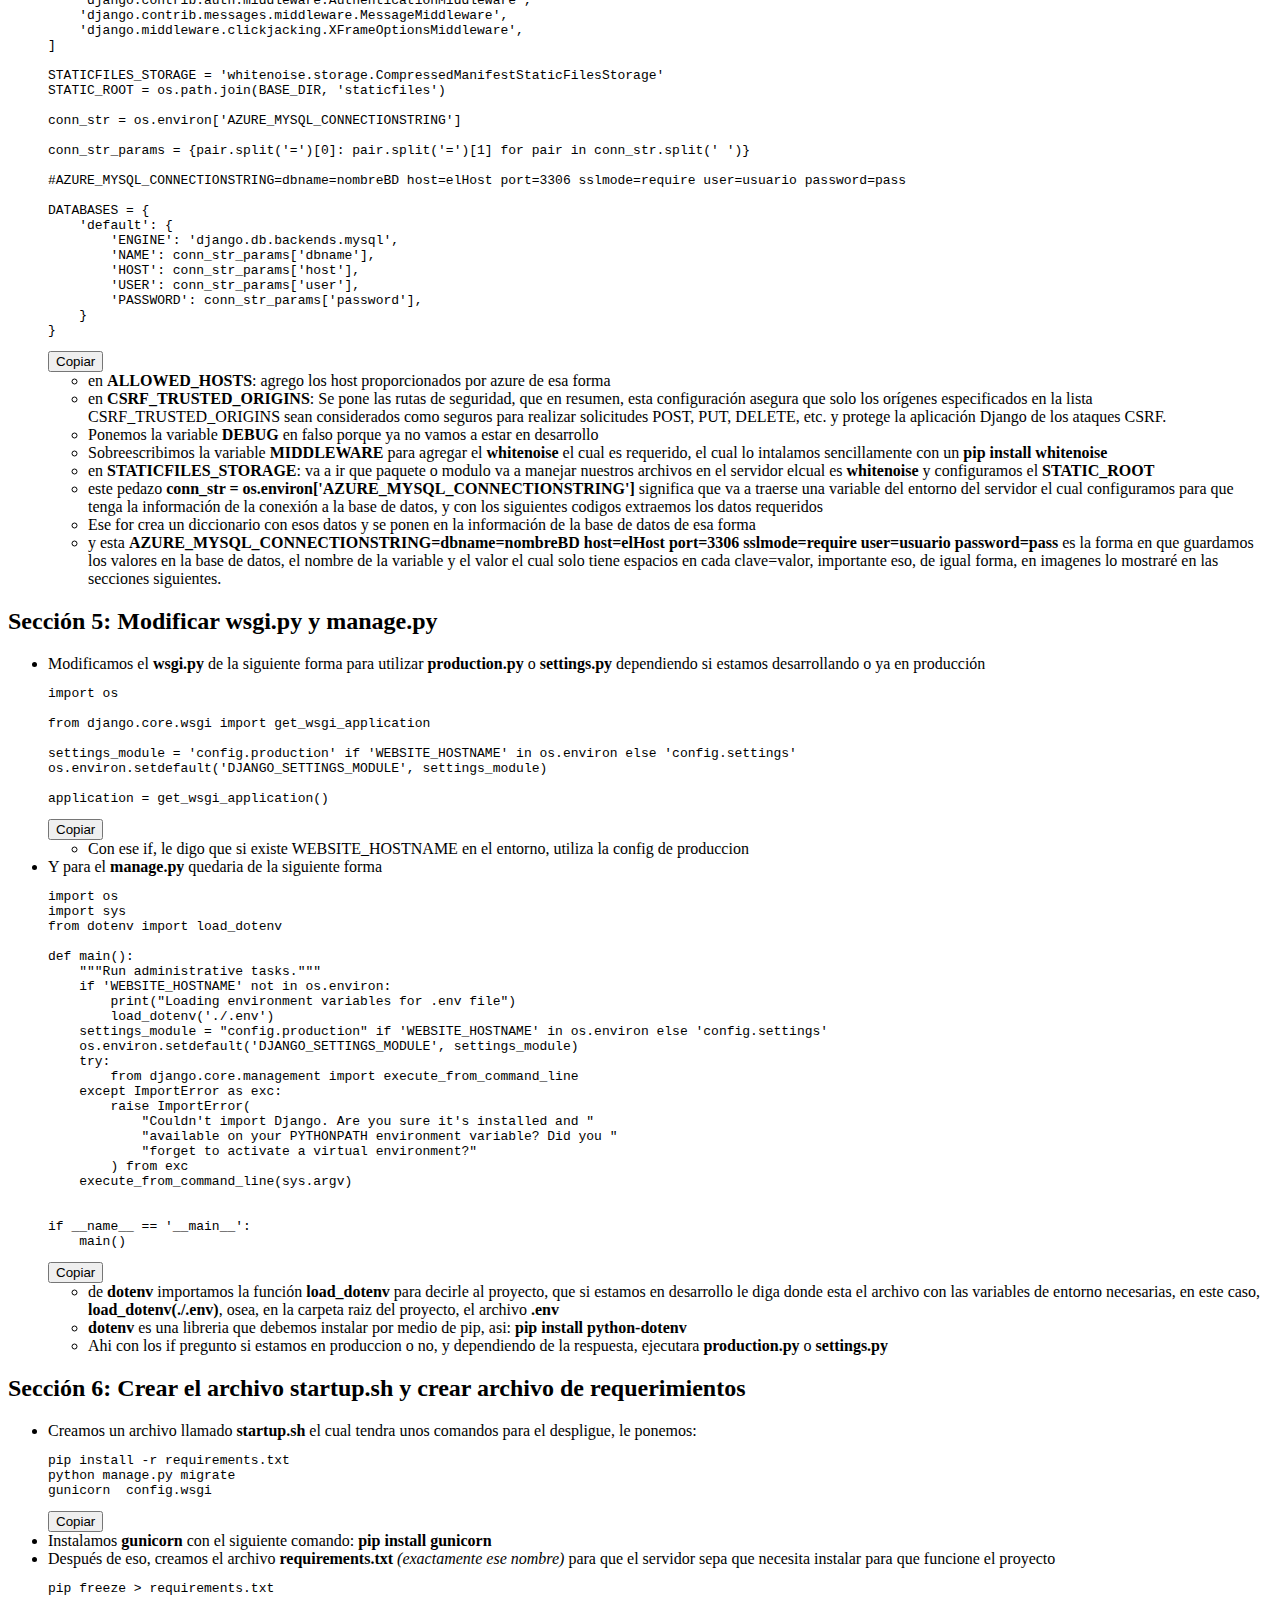
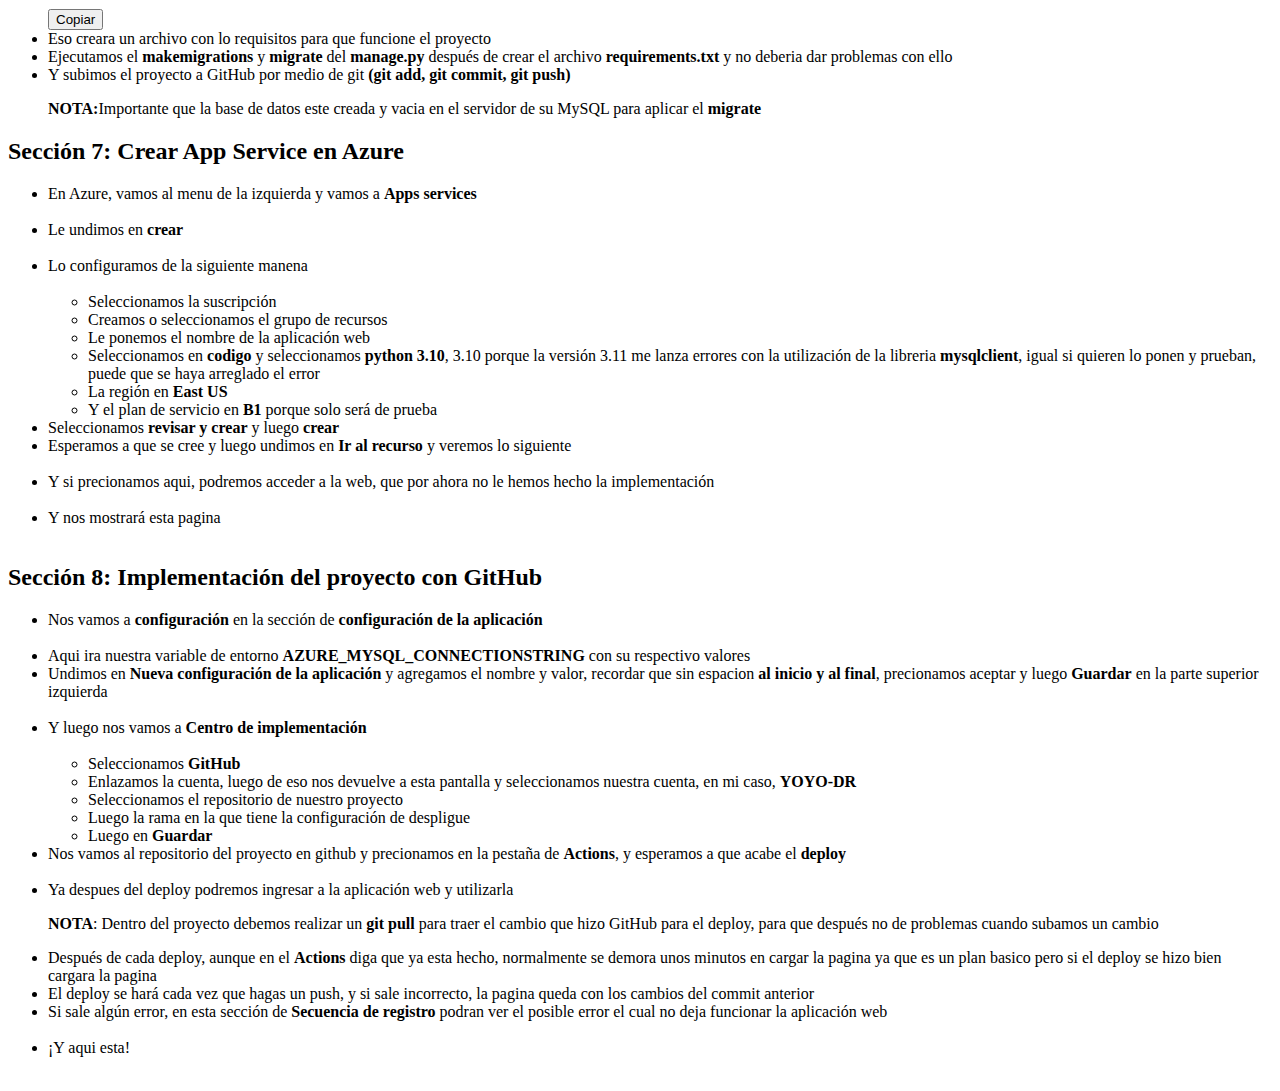
==== commit 13eb4d5c: "video 48" ====
--- a/django-azure/index.html
+++ b/django-azure/index.html
@@ -133,17 +133,6 @@
         <li>
           Ya con eso y con el entorno activado, seguimos con la configuración
         </li>
-        <li>
-          En <b>settings.py</b> agregamos la siguiente linea de codigo despues
-          de la variable <b>ALLOWED_HOSTS</b>, la cual sera para la
-          configuración de seguridad sobre el host
-        </li>
-        <div class="codigo">
-          <pre><code id="b1"># configuracion que pasa github
-if 'CODESPACE_NAME' in os.environ:
-    CSRF_TRUSTED_ORIGINS = [f'https://{os.getenv("CODESPACE_NAME")}-8000.{os.getenv("GITHUB_CODESPACES_PORT_FORWARDING_DOMAIN")}']</code></pre>
-          <button onclick="copiar('b1','bb1')" id="bb1">Copiar</button>
-        </div>
       </ul>
       <h2><b>Sección 3</b>: Configurar conexión a base de datos en la nube</h2>
       <ul>
@@ -558,7 +547,7 @@
           alt=""
         />
         <li>¡Y aqui esta!</li>
-        <a href="https://prueba-deploy.azurewebsites.net/"><img src="https://djangoyoiner.blob.core.windows.net/portafolio/media/postfolio/images/deploy-14.png" alt=""></a>
+        <a href="https://prueba-deploy.azurewebsites.net/" target="_blank"><img src="https://djangoyoiner.blob.core.windows.net/portafolio/media/postfolio/images/deploy-14.png" alt=""></a>
       </ul>
     </div>
 
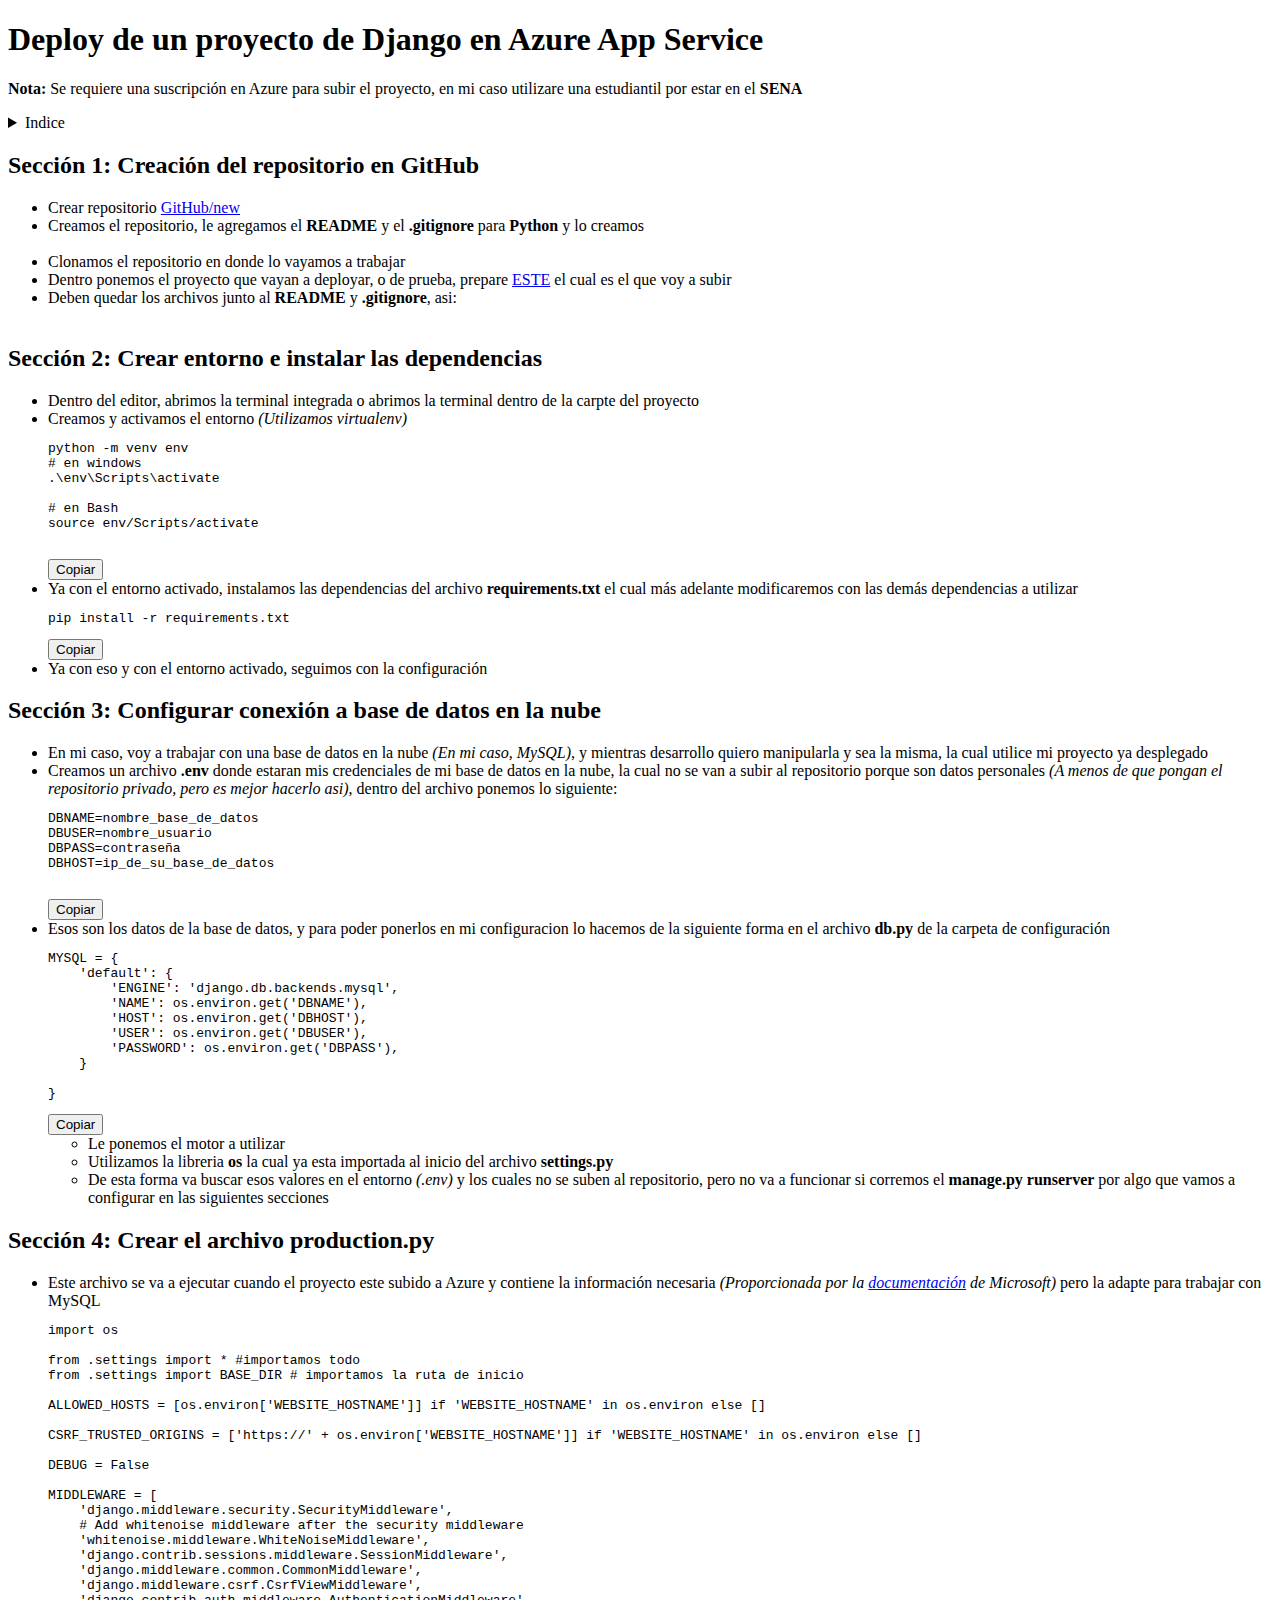
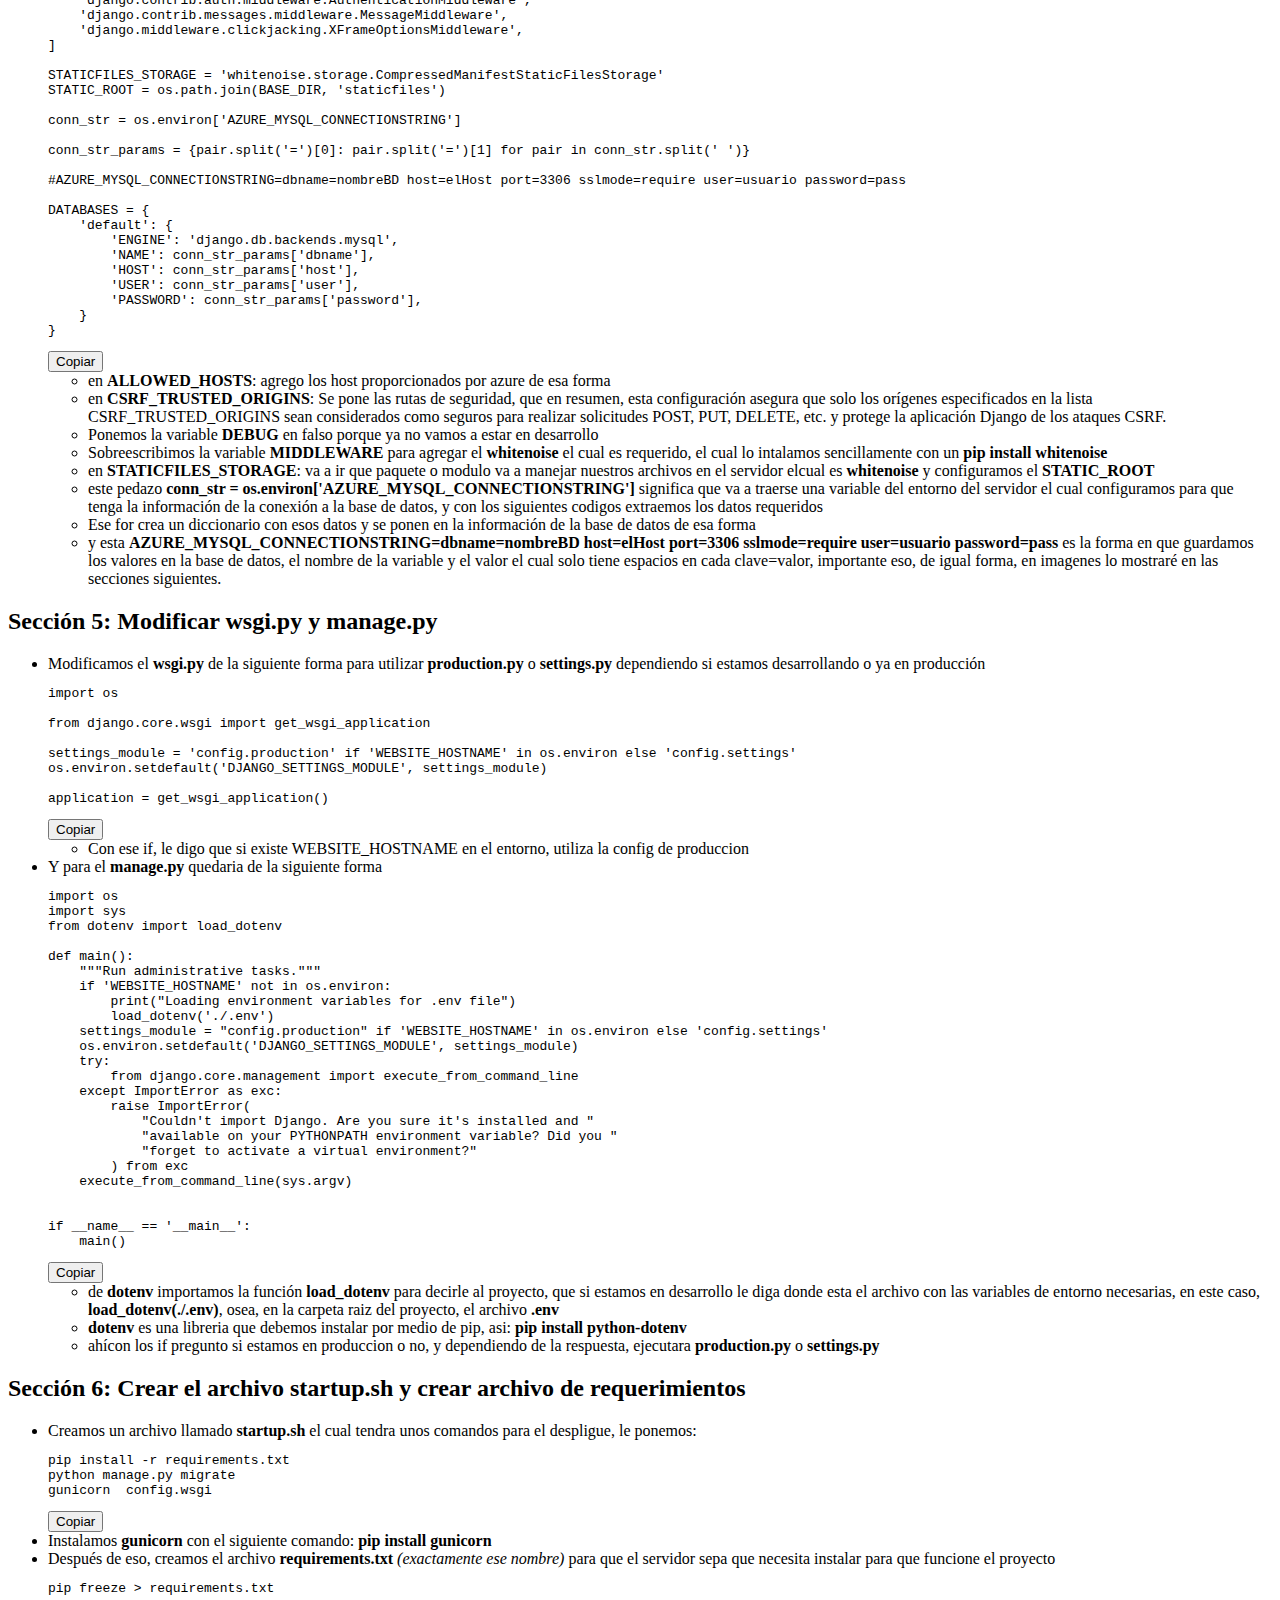
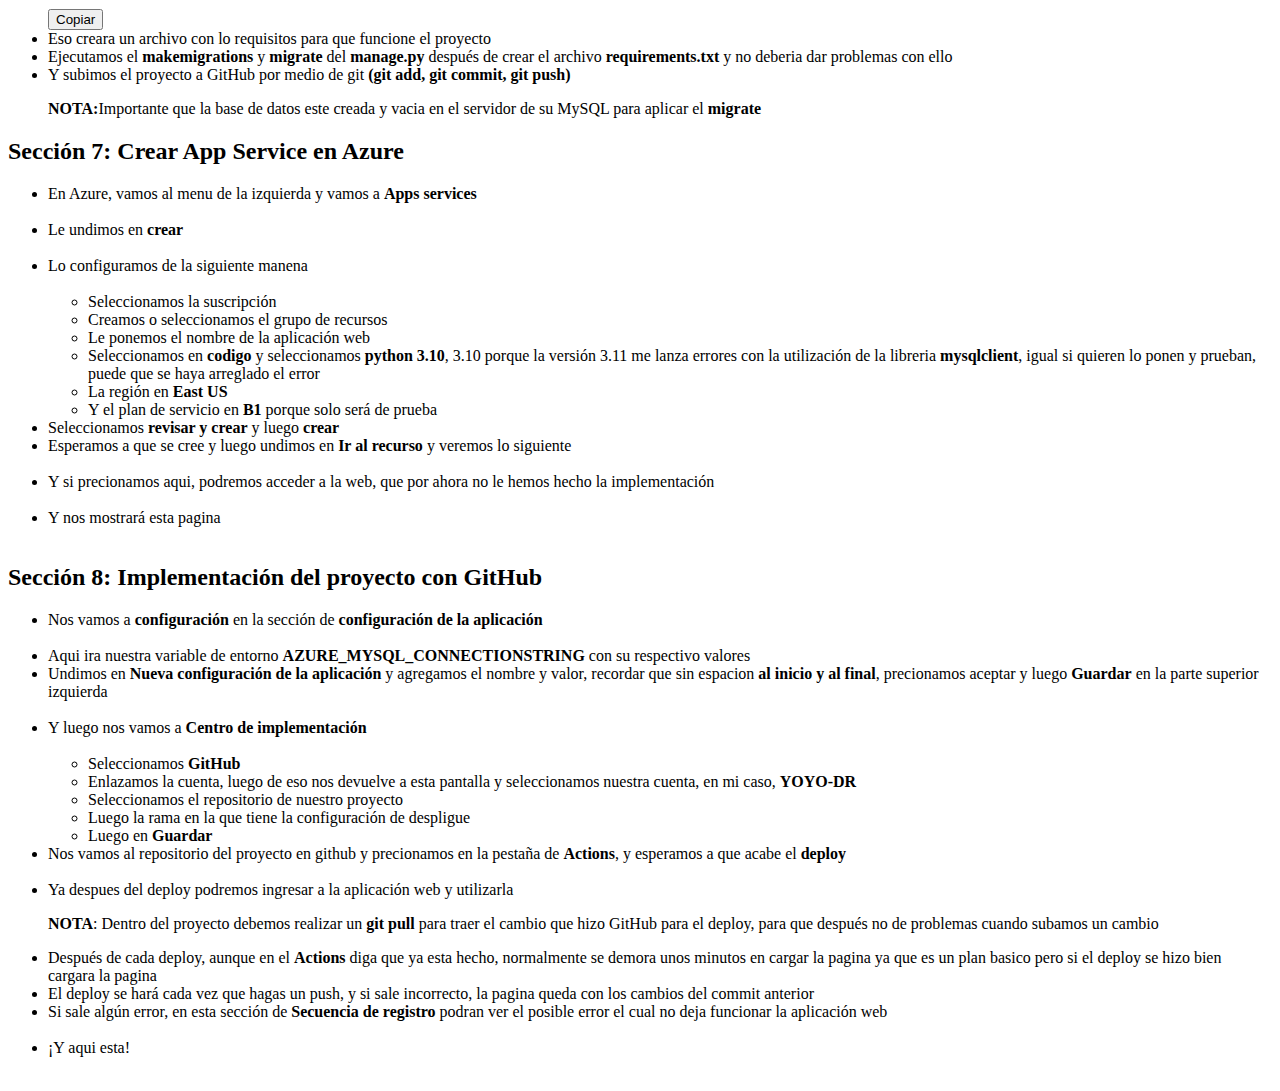
==== commit 7a3889bc: "seccion 3 de django chat" ====
--- a/django-azure/index.html
+++ b/django-azure/index.html
@@ -80,7 +80,7 @@
           Creamos el repositorio, le agregamos el <b>README</b> y el
           <b>.gitignore</b> para <b>Python</b> y lo creamos
         </li>
-        <img
+        <img class="img-n"
           src="https://djangoyoiner.blob.core.windows.net/portafolio/media/postfolio/images/deploy-1.png"
           alt=""
         />
@@ -98,7 +98,7 @@
           Deben quedar los archivos junto al <b>README</b> y <b>.gitignore</b>,
           asi:
         </li>
-        <img
+        <img class="img-n"
           src="https://djangoyoiner.blob.core.windows.net/portafolio/media/postfolio/images/deploy-2.png"
           alt=""
         />
@@ -367,7 +367,7 @@
             asi: <b>pip install python-dotenv</b>
           </li>
           <li>
-            Ahi con los if pregunto si estamos en produccion o no, y dependiendo
+           ahícon los if pregunto si estamos en produccion o no, y dependiendo
             de la respuesta, ejecutara <b>production.py</b> o <b>settings.py</b>
           </li>
         </ul>
@@ -422,17 +422,17 @@
         <li>
           En Azure, vamos al menu de la izquierda y vamos a <b>Apps services</b>
         </li>
-        <img
+        <img class="img-n"
           src="https://djangoyoiner.blob.core.windows.net/portafolio/media/postfolio/images/deploy-3.png"
           alt=""
         />
         <li>Le undimos en <b>crear</b></li>
-        <img
+        <img class="img-n"
           src="https://djangoyoiner.blob.core.windows.net/portafolio/media/postfolio/images/deploy-4.png"
           alt=""
         />
         <li>Lo configuramos de la siguiente manena</li>
-        <img
+        <img class="img-n"
           src="https://djangoyoiner.blob.core.windows.net/portafolio/media/postfolio/images/deploy-5.png"
           alt=""
         />
@@ -454,7 +454,7 @@
           Esperamos a que se cree y luego undimos en <b>Ir al recurso</b> y
           veremos lo siguiente
         </li>
-        <img
+        <img class="img-n"
           src="https://djangoyoiner.blob.core.windows.net/portafolio/media/postfolio/images/deploy-6.png"
           alt=""
         />
@@ -462,12 +462,12 @@
           Y si precionamos aqui, podremos acceder a la web, que por ahora no le
           hemos hecho la implementación
         </li>
-        <img
+        <img class="img-n"
           src="https://djangoyoiner.blob.core.windows.net/portafolio/media/postfolio/images/deploy-7.png"
           alt=""
         />
         <li>Y nos mostrará esta pagina</li>
-        <img
+        <img class="img-n"
           src="https://djangoyoiner.blob.core.windows.net/portafolio/media/postfolio/images/deploy-8.png"
           alt=""
         />
@@ -478,7 +478,7 @@
           Nos vamos a <b>configuración</b> en la sección de
           <b>configuración de la aplicación</b>
         </li>
-        <img
+        <img class="img-n"
           src="https://djangoyoiner.blob.core.windows.net/portafolio/media/postfolio/images/deploy-9.png"
           alt=""
         />
@@ -492,12 +492,12 @@
           precionamos aceptar y luego <b>Guardar</b> en la parte superior
           izquierda
         </li>
-        <img
+        <img class="img-n"
           src="https://djangoyoiner.blob.core.windows.net/portafolio/media/postfolio/images/deploy-10.png"
           alt=""
         />
         <li>Y luego nos vamos a <b>Centro de implementación</b></li>
-        <img
+        <img class="img-n"
           src="https://djangoyoiner.blob.core.windows.net/portafolio/media/postfolio/images/deploy-11.png"
           alt=""
         />
@@ -515,7 +515,7 @@
           Nos vamos al repositorio del proyecto en github y precionamos en la
           pestaña de <b>Actions</b>, y esperamos a que acabe el <b>deploy</b>
         </li>
-        <img
+        <img class="img-n"
           src="https://djangoyoiner.blob.core.windows.net/portafolio/media/postfolio/images/deploy-12.png"
           alt=""
         />
@@ -542,12 +542,12 @@
           <b>Secuencia de registro</b> podran ver el posible error el cual no
           deja funcionar la aplicación web
         </li>
-        <img
+        <img class="img-n"
           src="https://djangoyoiner.blob.core.windows.net/portafolio/media/postfolio/images/deploy-13.png"
           alt=""
         />
         <li>¡Y aqui esta!</li>
-        <a href="https://prueba-deploy.azurewebsites.net/" target="_blank"><img src="https://djangoyoiner.blob.core.windows.net/portafolio/media/postfolio/images/deploy-14.png" alt=""></a>
+        <a href="https://prueba-deploy.azurewebsites.net/" target="_blank"><img class="img-n" src="https://djangoyoiner.blob.core.windows.net/portafolio/media/postfolio/images/deploy-14.png" alt=""></a>
       </ul>
     </div>
 
